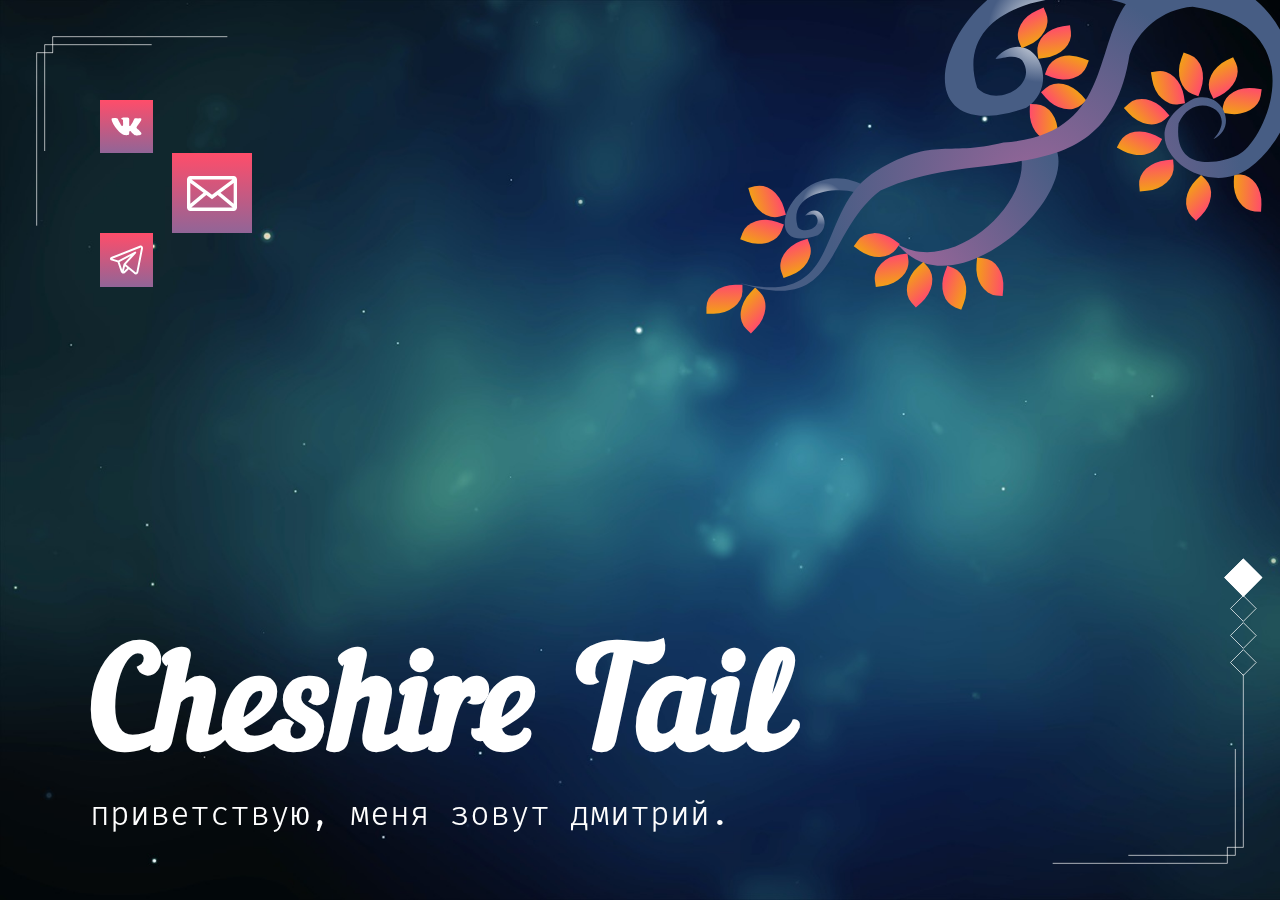
==== index.html @ 7741c2a4 "добавление двух проектов, правка ховера в навигации" ====
<!DOCTYPE html>
<html lang="ru">
	<head>
		<title>Портфолио верстальщика "Cheshire tail"</title>
		<meta name="description" content="Портфолио Cheshire Tail">
		<meta charset="utf-8">
		<meta property="og:title" content="Cheshire Tail"/>
		<meta property="og:description" content="Портфолио верстальщика Cheshire Tail. Буду рад сотрудничеству!"/>
		<meta property="og:image" content="http://cheshiretail.github.io/img/cheshiretail.github.io.png"/>
		<meta name="viewport" content="width=device-width, user-scalable=no, initial-scale=1.0, maximum-scale=1.0, minimum-scale=1.0">
		<link rel="stylesheet" href="css/style.css">
	</head>

	<body>

		<nav class="nav">
			<ul class="nav__list">
				<li class="nav__item active">
					<button class="nav__button active"><span class="nav__button-text"></span></button>
				</li>
				<li class="nav__item">
					<button class="nav__button"><span class="nav__button-text"></span></button>
				</li>
				<li class="nav__item">
					<button class="nav__button"><span class="nav__button-text"></span></button>
				</li>
				<li class="nav__item">
					<button class="nav__button"><span class="nav__button-text"></span></button>
				</li>
			</ul>
		</nav>
		<div class="corners"></div>

		<div class="sections__wrapper" id="js--sections__wrapper">
			
			<section class="intro active">
				<div class="intro__container container">
					<ul class="intro__list">
						<li class="intro__item">
							<a class="intro__link" href="https://vk.com/posad92" target="_blank">
								<div class="intro__icon-container intro__icon-container1">
									<img class="intro__icon" src="img/icon-vk.svg" alt="icon email" width="45">
								</div>
								<span class="intro__link-text intro__link-text1">vk.com/posad92</span>
							</a>
						</li>
						<li class="intro__item">
							<a class="intro__link" href="mailto:cheshiretail@mail.ru" target="_blank">
								<div class="intro__icon-container intro__icon-container2">
									<img class="intro__icon" src="img/icon-email.svg" alt="icon email" width="35">
								</div>
								<span class="intro__link-text intro__link-text2">cheshiretail@mail.ru</span>
							</a>
						</li>
						<li class="intro__item">
							<a class="intro__link" href="https://t.me/Cheshiretail" target="_blank">
								<div class="intro__icon-container intro__icon-container3">
									<img class="intro__icon" src="img/icon-telegram.svg" alt="icon telegram" width="35">
								</div>
								<span class="intro__link-text intro__link-text3">@Cheshiretail</span>
							</a>
						</li>
					</ul>
					<h1 class="intro__title">Cheshire Tail</h1>
					<p class="intro__descr">приветствую, <br class="intro__br">меня зовут дмитрий.</p>
				</div>

				<div class="tree">
					<ul class="tree__branch2">
						<li class="tree__leaf"></li>
						<li class="tree__leaf"></li>
						<li class="tree__leaf"></li>
						<li class="tree__leaf"></li>
						<li class="tree__leaf"></li>
					</ul>
					<ul class="tree__branch3">
						<li class="tree__leaf"></li>
						<li class="tree__leaf"></li>
						<li class="tree__leaf"></li>
						<li class="tree__leaf"></li>
						<li class="tree__leaf"></li>
					</ul>
					<ul class="tree__branch4">
						<li class="tree__leaf"></li>
						<li class="tree__leaf"></li>
						<li class="tree__leaf"></li>
					</ul>
					<ul class="tree__branch5">
						<li class="tree__leaf"></li>
						<li class="tree__leaf"></li>
						<li class="tree__leaf"></li>
						<li class="tree__leaf"></li>
						<li class="tree__leaf"></li>
						<li class="tree__leaf"></li>
						<li class="tree__leaf"></li>
						<li class="tree__leaf"></li>
						<li class="tree__leaf"></li>
						<li class="tree__leaf"></li>
						<li class="tree__leaf"></li>
					</ul>
					<ul class="tree__main"></ul>
				</div>	
			</section>

			<section class="about">
				<div class="container container--about">
					<h2 class="about__title section__title">Навыки</h2>
					<ul class="about__main-list">
						<li class="about__main-item about__main-item--html5">-Html5-</li>
						<li class="about__main-item about__main-item--css3">-Css3-</li>
						<li class="about__main-item about__main-item--js">-JScript-</li>
					</ul>
					<ul class="about__list">
						<li class="about__item icon-figma-ps">
							<h3 class="about__item-title">Figma & Photoshop</h3>
							<p class="about__item-descr">Вёрстка готовых макетов из популярных программ для дизайнеров и веб-разработчиков -  Figma и PS.</p>
						</li>
						<li class="about__item icon-adaptive">
							<h3 class="about__item-title ">Адаптивная вёрстка</h3>
							<p class="about__item-descr">Вёрстка, при которой готовый веб-сайт способен перестраиваться под размер и ориентацию любого девайса.</p>
						</li>
						<li class="about__item icon-retina">
							<h3 class="about__item-title">Резиновая вёрстка</h3>
							<p class="about__item-descr">Размеры компонентов веб-страниц тянутся под разрешение монитора пользователя.</p>
						</li>
						<li class="about__item icon-responsive">
							<h3 class="about__item-title">Отзывчивая вёрстка</h3>
							<p class="about__item-descr">Компоненты веб-страниц плавно адаптируются и подстраиваются под любые разрешения всех девайсов.</p>
						</li>
						<li class="about__item icon-cross">
							<h3 class="about__item-title">Кроссбраузерность</h3>
							<p class="about__item-descr">Работа и отображение веб-страницы максимально одинаково во всех популярных браузерах.</p>
						</li>
						<li class="about__item icon-pp">
							<h3 class="about__item-title">Pixel perfect</h3>
							<p class="about__item-descr">Вёрстка, максимально точно совпадающая с оригинальным Figma или PSD макетом пиксель в пиксель.</p>
						</li>
						<li class="about__item icon-mobile1st">
							<h3 class="about__item-title">Mobile first</h3>
							<p class="about__item-descr">Подход к вёрстке, когда она сначала делается для смартфона, а потом для всего остального.</p>
						</li>
						<li class="about__item icon-degragation">
							<h3 class="about__item-title">Graceful degradation</h3>
							<p class="about__item-descr">Принцип сохранения работоспособности веб-страницы при потере части функциональности.</p>
						</li>
					</ul>
					<button class="about__btnLeft button-left" id="about__btnLeft"></button>
					<button class="about__btnRight button-right" id="about__btnRight"></button>
				</div>
				<ul class="indicator" id="about__indicator"></ul>
			</section>

			<section class="portfolio">
				<div class="container container--portfolio">
					<h2 class="portfolio__title section__title section__title--port">Работы</h2>
					<ul class="portfolio__list">
						<li class="portfolio__item">
							<a href="http://timetotalk.ru" class="portfolio__link" target="_blank">
								<img src="img/pages/timetotalk.png" alt="hitechmark" class="portfolio__img">
								<p class="portfolio__descr">Time to talk</p>
							</a>
						</li>
						<li class="portfolio__item">
							<a href="http://geparlys.xusnut.ru" class="portfolio__link" target="_blank">
								<img src="img/pages/geparlys.png" alt="hitechmark" class="portfolio__img">
								<p class="portfolio__descr">Geparlys</p>
							</a>
							<a href="http://specialview.ru" class="portfolio__authorLink">разработано студией "SpecialView" </a>
						</li>
						<li class="portfolio__item">
							<a href="http://hitechmark.xusnut.ru" class="portfolio__link" target="_blank">
								<img src="img/pages/hitechmark.png" alt="hitechmark" class="portfolio__img">
								<p class="portfolio__descr">Hitechmark</p>
							</a>
							<a href="http://specialview.ru" class="portfolio__authorLink">разработано студией "SpecialView" </a>
						</li>
						<li class="portfolio__item">
							<a href="http://roliksystem.ru/" class="portfolio__link" target="_blank">
								<img src="img/pages/roliksystem.png" alt="Rolik" class="portfolio__img">
								<p class="portfolio__descr">Rolik</p>
							</a>
						</li>
						<li class="portfolio__item portfolio__item-dark">
							<a href="https://cascade.gg" class="portfolio__link" target="_blank">
								<img src="img/pages/cascade.png" alt="Cascade GG" class="portfolio__img">
								<p class="portfolio__descr">Cascade Esports</p>
							</a>
						</li>
						<li class="portfolio__item portfolio__item-dark">
							<a href="src/dragon/index.html" class="portfolio__link" target="_blank">
								<img src="img/pages/dragonMoney.png" alt="Dragon Money" class="portfolio__img">
								<p class="portfolio__descr">Dragon Money</p>
							</a>
						</li>
					</ul>
					<button class="portfolio__btnLeft button-left" id="portfolio__btnLeft"></button>
					<button class="portfolio__btnRight button-right" id="portfolio__btnRight"></button>
				</div>
				<ul class="indicator" id="portfolio__indicator"></ul>
			</section>

			<section class="footer">
					<ul class="footer__list">
						<li class="footer__item">
							<a href="https://vk.com/posad92" class="footer__link" target="_blank">vk.com/posad92</a>
						</li>
						<li class="footer__item">
							<a href="mailto:cheshiretail@mail.ru" class="footer__link" target="_blank">cheshiretail@mail.ru</a>
						</li>
						<li class="footer__item">
							<a href="https://t.me/Cheshiretail" class="footer__link" target="_blank">@Cheshiretail</a>
						</li>
					</ul>
					<a class="footer__frpk" href='https://ru.freepik.com/vectors/tree'>Tree вектор создан upklyak - ru.freepik.com</a>
			</section>

		</div>


		<div class="leaf-fall">
			<ul class="tree__leaf-fall">
				<li class="tree__leaf"></li>
				<li class="tree__leaf"></li>
				<li class="tree__leaf"></li>
				<li class="tree__leaf"></li>
				<li class="tree__leaf"></li>
				<li class="tree__leaf"></li>
				<li class="tree__leaf"></li>
				<li class="tree__leaf"></li>
				<li class="tree__leaf"></li>
			</ul>
		</div>

	<script src="js/siteSlider.js"></script>
	</body>
</html>
---- css/style.css ----
@font-face {
  font-family: "Nautilus";
  src: url("../fonts/Nautilus.woff2") format("woff2"), url("../fonts/Nautilus.woff") format("woff");
  font-weight: normal;
  font-style: normal;
}
@font-face {
  font-family: 'Fira Code';
  src: local('Fira Code Light'), local('Fira-Code-Light'),
      url('../fonts/FiraCode-Light.woff2') format('woff2'),
      url('../fonts/FiraCode-Light.woff') format('woff');
  font-weight: 300;
  font-style: normal;
}
@keyframes fade{
  0% {
    opacity: 0;
  }
  100% {
    opacity: 1;
  }
}
@keyframes fade-section {
  0% {
    opacity: 0;
    transform: translateY(50px);
  }
  100% {
    opacity: 1;
    transform: translateY(0);
  }
}
@keyframes fade-links {
  0% {
    opacity: 0;
    transform: scale(1) rotate(45deg);
  }
  70% {
    opacity: 0.7;
    transform: scale(1.2) rotate(45deg);
  }
  100% {
    opacity: 1;
    transform: scale(1) rotate(45deg);
  }
}
@-webkit-keyframes leaf-falling1 {
  0% {
    -webkit-transform: translate(0, 0) rotate(0deg);
            transform: translate(0, 0) rotate(0deg);
  }
  100% {
    -webkit-transform: translate(-155vw, 120vh) rotate(180deg);
            transform: translate(-155vw, 120vh) rotate(180deg);
  }
}
@keyframes leaf-falling1 {
  0% {
    -webkit-transform: translate(0, 0) rotate(0deg);
            transform: translate(0, 0) rotate(0deg);
  }
  100% {
    -webkit-transform: translate(-155vw, 120vh) rotate(180deg);
            transform: translate(-155vw, 120vh) rotate(180deg);
  }
}
@-webkit-keyframes leaf-falling2 {
  0% {
    -webkit-transform: translate(0, 0) rotate(0deg);
            transform: translate(0, 0) rotate(0deg);
  }
  100% {
    -webkit-transform: translate(-155vw, 120vh) rotate(-180deg);
            transform: translate(-155vw, 120vh) rotate(-180deg);
  }
}
@keyframes leaf-falling2 {
  0% {
    -webkit-transform: translate(0, 0) rotate(0deg);
            transform: translate(0, 0) rotate(0deg);
  }
  100% {
    -webkit-transform: translate(-155vw, 120vh) rotate(-180deg);
            transform: translate(-155vw, 120vh) rotate(-180deg);
  }
}
@media (min-width: 768px) {
  @-webkit-keyframes leaf-falling1 {
    0% {
      -webkit-transform: translate(0, 0) rotate(0deg) scale(1.5);
              transform: translate(0, 0) rotate(0deg) scale(1.5);
    }
    100% {
      -webkit-transform: translate(-155vw, 120vh) rotate(180deg) scale(1.5);
              transform: translate(-155vw, 120vh) rotate(180deg) scale(1.5);
    }
  }
  @keyframes leaf-falling1 {
    0% {
      -webkit-transform: translate(0, 0) rotate(0deg) scale(1.5);
              transform: translate(0, 0) rotate(0deg) scale(1.5);
    }
    100% {
      -webkit-transform: translate(-155vw, 120vh) rotate(180deg) scale(1.5);
              transform: translate(-155vw, 120vh) rotate(180deg) scale(1.5);
    }
  }
  @-webkit-keyframes leaf-falling2 {
    0% {
      -webkit-transform: translate(0, 0) rotate(0deg) scale(1.5);
              transform: translate(0, 0) rotate(0deg) scale(1.5);
    }
    100% {
      -webkit-transform: translate(-155vw, 120vh) rotate(-180deg) scale(1.5);
              transform: translate(-155vw, 120vh) rotate(-180deg) scale(1.5);
    }
  }
  @keyframes leaf-falling2 {
    0% {
      -webkit-transform: translate(0, 0) rotate(0deg) scale(1.5);
              transform: translate(0, 0) rotate(0deg) scale(1.5);
    }
    100% {
      -webkit-transform: translate(-155vw, 120vh) rotate(-180deg) scale(1.5);
              transform: translate(-155vw, 120vh) rotate(-180deg) scale(1.5);
    }
  }
}
@media (min-width: 1200px) {
  @-webkit-keyframes leaf-falling1 {
    0% {
      -webkit-transform: translate(0, 0) rotate(0deg) scale(2.25);
              transform: translate(0, 0) rotate(0deg) scale(2.25);
    }
    100% {
      -webkit-transform: translate(-75vw, 140vh) rotate(180deg) scale(2.25);
              transform: translate(-75vw, 140vh) rotate(180deg) scale(2.25);
    }
  }
  @keyframes leaf-falling1 {
    0% {
      -webkit-transform: translate(0, 0) rotate(0deg) scale(2.25);
              transform: translate(0, 0) rotate(0deg) scale(2.25);
    }
    100% {
      -webkit-transform: translate(-75vw, 140vh) rotate(180deg) scale(2.25);
              transform: translate(-75vw, 140vh) rotate(180deg) scale(2.25);
    }
  }
  @-webkit-keyframes leaf-falling2 {
    0% {
      -webkit-transform: translate(0, 0) rotate(0deg) scale(2.25);
              transform: translate(0, 0) rotate(0deg) scale(2.25);
    }
    100% {
      -webkit-transform: translate(-75vw, 140vh) rotate(-180deg) scale(2.25);
              transform: translate(-75vw, 140vh) rotate(-180deg) scale(2.25);
    }
  }
  @keyframes leaf-falling2 {
    0% {
      -webkit-transform: translate(0, 0) rotate(0deg) scale(2.25);
              transform: translate(0, 0) rotate(0deg) scale(2.25);
    }
    100% {
      -webkit-transform: translate(-75vw, 140vh) rotate(-180deg) scale(2.25);
              transform: translate(-75vw, 140vh) rotate(-180deg) scale(2.25);
    }
  }
}
@-webkit-keyframes grow {
  from {
    -webkit-transform: scale(0);
            transform: scale(0);
  }
  to {
    -webkit-transform: scale(1);
            transform: scale(1);
  }
}
@keyframes grow {
  from {
    -webkit-transform: scale(0);
            transform: scale(0);
  }
  to {
    -webkit-transform: scale(1);
            transform: scale(1);
  }
}
@-webkit-keyframes icon-rotate {
  40% {
    -webkit-transform: rotate(45deg);
            transform: rotate(45deg);
    background-image: -webkit-gradient(linear, left bottom, left top, from(#916597), to(#ff4d6a));
    background-image: linear-gradient(to top, #916597, #ff4d6a);
  }
  50% {
    -webkit-transform: rotate(225deg);
            transform: rotate(225deg);
    background-image: -webkit-gradient(linear, left bottom, left top, from(#f39f18), to(#ff4d6a));
    background-image: linear-gradient(to top, #f39f18, #ff4d6a);
  }
  100% {
    -webkit-transform: rotate(225deg);
            transform: rotate(225deg);
    background-image: -webkit-gradient(linear, left bottom, left top, from(#f39f18), to(#ff4d6a));
    background-image: linear-gradient(to top, #f39f18, #ff4d6a);
  }
}
@keyframes icon-rotate {
  40% {
    -webkit-transform: rotate(45deg);
            transform: rotate(45deg);
    background-image: -webkit-gradient(linear, left bottom, left top, from(#916597), to(#ff4d6a));
    background-image: -o-linear-gradient(bottom, #916597, #ff4d6a);
    background-image: linear-gradient(to top, #916597, #ff4d6a);
  }
  50% {
    -webkit-transform: rotate(225deg);
            transform: rotate(225deg);
    background-image: -webkit-gradient(linear, left bottom, left top, from(#f39f18), to(#ff4d6a));
    background-image: -o-linear-gradient(bottom, #f39f18, #ff4d6a);
    background-image: linear-gradient(to top, #f39f18, #ff4d6a);
  }
  100% {
    -webkit-transform: rotate(225deg);
            transform: rotate(225deg);
    background-image: -webkit-gradient(linear, left bottom, left top, from(#f39f18), to(#ff4d6a));
    background-image: -o-linear-gradient(bottom, #f39f18, #ff4d6a);
    background-image: linear-gradient(to top, #f39f18, #ff4d6a);
  }
}
/*! normalize.css v8.0.1 | MIT License | github.com/necolas/normalize.css */
html {
  line-height: 1.15;
  -webkit-text-size-adjust: 100%;
}
body {
  margin: 0;
}
main {
  display: block;
}
h1 {
  font-size: 2em;
  margin: 0.67em 0;
}
hr {
  -webkit-box-sizing: content-box;
  box-sizing: content-box;
  height: 0;
  overflow: visible;
}
pre {
  font-family: monospace, monospace;
  font-size: 1em;
}
a {
  background-color: transparent;
}
abbr[title] {
  border-bottom: none;
  text-decoration: underline;
  -webkit-text-decoration: underline dotted;
  text-decoration: underline dotted;
}
b,
strong {
  font-weight: bolder;
}
code,
kbd,
samp {
  font-family: monospace, monospace;
  font-size: 1em;
}
small {
  font-size: 80%;
}
sub,
sup {
  font-size: 75%;
  line-height: 0;
  position: relative;
  vertical-align: baseline;
}
sub {
  bottom: -0.25em;
}
sup {
  top: -0.5em;
}
img {
  border-style: none;
}
button,
input,
optgroup,
select,
textarea {
  font-family: inherit;
  font-size: 100%;
  line-height: 1.15;
  margin: 0;
}
button,
input {
  overflow: visible;
}
button,
select {
  text-transform: none;
}
button,
[type="button"],
[type="reset"],
[type="submit"] {
  -webkit-appearance: button;
}
button::-moz-focus-inner,
[type="button"]::-moz-focus-inner,
[type="reset"]::-moz-focus-inner,
[type="submit"]::-moz-focus-inner {
  border-style: none;
  padding: 0;
}
button:-moz-focusring,
[type="button"]:-moz-focusring,
[type="reset"]:-moz-focusring,
[type="submit"]:-moz-focusring {
  outline: 1px dotted ButtonText;
}
fieldset {
  padding: 0.35em 0.75em 0.625em;
}
legend {
  -webkit-box-sizing: border-box;
  box-sizing: border-box;
  color: inherit;
  display: table;
  max-width: 100%;
  padding: 0;
  white-space: normal;
}
progress {
  vertical-align: baseline;
}
textarea {
  overflow: auto;
}
[type="checkbox"],
[type="radio"] {
  -webkit-box-sizing: border-box;
  box-sizing: border-box;
  padding: 0;
}
[type="number"]::-webkit-inner-spin-button,
[type="number"]::-webkit-outer-spin-button {
  height: auto;
}
[type="search"] {
  -webkit-appearance: textfield;
  outline-offset: -2px;
}
[type="search"]::-webkit-search-decoration {
  -webkit-appearance: none;
}
::-webkit-file-upload-button {
  -webkit-appearance: button;
  font: inherit;
}
details {
  display: block;
}
summary {
  display: list-item;
}
template {
  display: none;
}
[hidden] {
  display: none;
}
/* ---end NORMALIZE.CSS--- */
html {
  font-size: -webkit-calc(100vw/400);
  font-size: calc(100vw/400);
  -webkit-box-sizing: border-box;
          box-sizing: border-box;
}
@media (min-width: 768px) {
  html {
    font-size: -webkit-calc(100vw/690);
    font-size: calc(100vw/690);
  }
}
@media (min-width: 1200px) {
  html {
    font-size: -webkit-calc(100vw/1920);
    font-size: calc(100vw/1920);
  }
}
body {
  font-family: 'Fira Code', sans-serif;
  font-size: 22rem;
  font-weight: 300;
  background-color: #182736;
  background-image: url(../img/bck.jpg);
  background-attachment: fixed;
  background-size: cover;
  width: 100%;
  max-width: 100%;
  overflow: hidden;
}
@media (min-width: 1200px) {
  body {
    overflow-x: hidden;
  }
}
a {
  text-decoration: none;
  color: white;
}
*,
*:before,
*:after {
  -webkit-box-sizing: inherit;
  box-sizing: inherit;
}
.container {
  margin: 0 auto;
  padding: 0 20rem;
  position: relative;
  width: 100%;
}

.container--about,
.container--portfolio {
  display: flex;
  flex-direction: column;
  justify-content: space-between;
}

.container--portfolio {
  justify-content: space-around;
}

@media (min-height: 750px) {
  .container--about {
    justify-content: space-around;
  }
}

.sections__wrapper {
  margin-top: 0;
  transition: margin-top 0.5s ease;
}

@media (min-width: 768px) {
  .container {
    padding: 0 40rem;
  }
}
@media (min-width: 1200px) {
  .container {
    padding: 0 125rem;
    display: flex;
    flex-direction: column;
    justify-content: space-evenly;
  }
}
  /* section {
    border: 1px dashed greenyellow;
  }
  section:nth-of-type(even) {
    border: 1px solid lightcoral;
  } */

  section {
    display: none;
  }
  section.active {
    display: flex;
    animation: fade-section 1s;
  }

  /*! -----NAV----- */
  .nav {
    display: none;
    z-index: 6;
    position: fixed;
    bottom: 150rem;
    right: 6rem;
    color: #FFFFFF;
  }

@media(min-width: 1200px) {
  .nav {
    display: block;
    z-index: 6;
    position: fixed;
    bottom: 315rem;
    right: 35rem;
    color: #FFFFFF;
  }
  .corners::before,
  .corners::after {
    z-index: 3;
    display: block;
    position: fixed;
    bottom: 50rem;
    right: 50rem;
    width: 300rem;
    height: 300rem;
    content: '';
    background-image: url('../img/corner.svg');
    background-size: cover;
    background-repeat: no-repeat;
  }
  .corners::before {
    bottom: initial;
    right: initial;
    top: 50rem;
    left: 50rem;
    transform: rotate(180deg);
  }
  .nav__list {
    padding: 0;
    display: grid;
    row-gap: 0;
  }
  .nav__item {
    position: relative;
    list-style-type: none;
    width: 40rem;
    height: 40rem;
    transform: rotate(45deg) scale(0.7);
    border: 1px solid #FFFFFF;
    font-weight: 300;
    transition: background-color 0.5s ease;
  }
  .nav__item.active {
    margin: 7.5rem 0;
    background-color: #FFFFFF;  
    color: #182736;
    transform: rotate(45deg) scale(1);
    font-weight: 700;
  }
  .nav__item.active::before,
  .nav__item.active::after {
    display: block;
    position: absolute;
    background-repeat: no-repeat;
    background-size: contain; 
    transform: translateY(-50%) rotate(-45deg); 
    animation: fade 1s ease both;
    content: '';
    opacity: 0; 
  } 
  /* .nav__item.active::before {
    top: 138%;
    right: 80%;
    width: 43rem;
    height: 30rem;
    background-image: url("data:image/svg+xml,%3Csvg version='1.1' id='Слой_1' xmlns='http://www.w3.org/2000/svg' xmlns:xlink='http://www.w3.org/1999/xlink' x='0px' y='0px' viewBox='0 0 43 28.7' style='enable-background:new 0 0 43 28.7;' xml:space='preserve'%3E%3Cstyle type='text/css'%3E .st0%7Bfill:none;stroke:%23FFFFFF;stroke-miterlimit:10;%7D .st1%7Bfill-rule:evenodd;clip-rule:evenodd;fill:%23FFFFFF;%7D .st2%7Bfill:%23FFFFFF;stroke:%23FFFFFF;stroke-miterlimit:10;%7D%0A%3C/style%3E%3Cg%3E%3Cline class='st0' x1='43' y1='14.4' x2='28' y2='14.4'/%3E%3Cline class='st1' x1='43' y1='14.4' x2='28' y2='14.4'/%3E%3C/g%3E%3Cline class='st2' x1='28' y1='14.4' x2='14' y2='28.4'/%3E%3Cline class='st2' x1='28' y1='14.4' x2='14' y2='0.4'/%3E%3Cline class='st2' x1='19' y1='14.4' x2='14' y2='19.4'/%3E%3Cline class='st2' x1='14' y1='19.4' x2='9' y2='14.4'/%3E%3Cline class='st2' x1='9' y1='14.4' x2='14' y2='9.4'/%3E%3Cline class='st2' x1='19' y1='14.4' x2='14' y2='9.4'/%3E%3Cline class='st2' x1='0' y1='14.4' x2='9' y2='14.4'/%3E%3C/svg%3E%0A");
  } */
  .nav__item.active::after {
    top: -45%;
    left: 73%;
    width: 32rem;
    height: 16rem;
    background-image: url("data:image/svg+xml,%3Csvg xmlns='http://www.w3.org/2000/svg' xmlns:xlink='http://www.w3.org/1999/xlink' x='0px' y='0px' viewBox='0 0 31.4 15.9' style='enable-background:new 0 0 31.4 15.9;' xml:space='preserve'%3E%3Cstyle type='text/css'%3E .st0%7Bfill:none;stroke:%23FFFFFF;stroke-miterlimit:10;%7D%0A%3C/style%3E%3Cg%3E%3Cline class='st0' x1='0' y1='15.4' x2='16' y2='15.4'/%3E%3C/g%3E%3Cline class='st0' x1='16' y1='15.4' x2='31' y2='0.4'/%3E%3C/svg%3E%0A");
  }
  .nav__button {
    position: absolute;
    left: 65%;
    top: 50%;
    transform: translate(-50%, -50%);
    padding: 0;
    border: none;
    background-color: transparent;
    writing-mode: tb-rl;
    transform: rotate(-45deg);
    font-size: 36rem;
    font-weight: inherit;
    color: inherit;
    cursor: pointer;
    margin-top: -22rem;
    margin-left: -29rem;
    width: 40rem;
    height: 40rem;
    transition: color 1s ease;  
  }
  .nav__item:hover {
    filter: drop-shadow(5rem 5rem 2rem mediumseagreen);
  }  
  .nav__item.active:hover {
    filter: none;
    cursor: default;
  }  
}
/*! -----INTRO----- */
.intro {
  z-index: 4;
  position: relative;
  padding: 50rem 0;
  height: 100vh;
  color: white;
}
.intro__container {
  display: -webkit-box;
  display: -webkit-flex;
  display: -ms-flexbox;
  display: flex;
  -webkit-box-orient: vertical;
  -webkit-box-direction: normal;
  -webkit-flex-direction: column;
      -ms-flex-direction: column;
          flex-direction: column;
  height: 100%;
}
.intro__list {
  z-index: 6;
  position: relative;
  -webkit-box-align: center;
  -webkit-align-items: center;
      -ms-flex-align: center;
          align-items: center;
  -webkit-box-pack: justify;
  -webkit-justify-content: space-between;
      -ms-flex-pack: justify;
          justify-content: space-between;
  min-height: 100rem;
  margin: 0;
  margin-bottom: auto;
  padding: 0;
  font-size: 20rem;
  list-style-type: none;
}
.intro__item {
  position: absolute;
  margin: 0;
  padding: 0;
}
.intro__item:first-of-type {
  top: 0;
  left: 25%;
  -webkit-transform: translateX(-50%);
      -ms-transform: translateX(-50%);
          transform: translateX(-50%);
}
.intro__item:nth-of-type(2) {
  top: 0;
  left: 50%;
  -webkit-transform: scale(1.5) translate(-33%, 30%);
      -ms-transform: scale(1.5) translate(-33%, 30%);
          transform: scale(1.5) translate(-33%, 30%);
}
.intro__item:last-of-type {
  top: 0;
  left: 75%;
  -webkit-transform: translateX(-50%);
      -ms-transform: translateX(-50%);
          transform: translateX(-50%);
}
.intro__link {
  display: -webkit-box;
  display: -webkit-flex;
  display: -ms-flexbox;
  display: flex;
  -webkit-box-align: center;
  -webkit-align-items: center;
      -ms-flex-align: center;
          align-items: center;
}
.intro__link-text {
  display: none;
}
.intro__icon-container {
  position: relative;
  display: -webkit-box;
  display: -webkit-flex;
  display: -ms-flexbox;
  display: flex;
  width: 50rem;
  height: 50rem;
}
.intro__icon-container::before {
  z-index: -1;
  content: "";
  display: block;
  position: absolute;
  left: 0;
  width: 100%;
  height: 100%;
  background-image: -webkit-gradient(linear, left bottom, left top, from(#916597), to(#ff4d6a));
  background-image: -o-linear-gradient(bottom, #916597, #ff4d6a);
  background-image: linear-gradient(to top, #916597, #ff4d6a);
          animation-name: fade-links, icon-rotate;
          animation-iteration-count: 1, infinite;
          animation-direction: normal, alternate;
          animation-delay: 0.5s, 5s;
          animation-fill-mode: both, both;
          animation-duration: 1s, 10s;
          animation-timing-function: ease, ease;
}
.intro__icon-container2::before {
          animation-delay: 1.25s, 5.1s;
}
.intro__icon-container3::before {
          animation-delay: 2s, 5.2s;
}
.intro__icon {
  display: block;
  width: 30rem;
  height: 30rem;
  margin: auto;
  -o-object-fit: contain;
     object-fit: contain;
  -o-object-position: 50% 50%;
     object-position: 50% 50%;
}
.intro__title {
  z-index: 2;
  position: relative;
  margin: 0;
  text-align: center;
  font-size: 90rem;
  font-family: "Nautilus", sans-serif;
}
.intro__descr {
  z-index: 2;
  position: relative;
  margin: 0;
  text-align: center;
  font-weight: 300;
}
@media (min-width: 768px) {
  .intro {
    padding-bottom: 80rem;
  }
  .intro__title {
    font-size: 110rem;
    margin-top: 300rem;
    text-align: left;
  }
  .intro__descr {
    text-align: left;
    font-size: 30rem;
  }
  .intro__br {
    display: none;
  }
  .intro__icon-container {
    width: 60rem;
    height: 60rem;
  }
  .intro__icon {
    width: 35rem;
    height: 35rem;
  }
}
@media (min-width: 1200px) {
  .intro {
    padding: 100rem 0;
    height: 100vh;
  }
  .intro__container {
    padding: 0 100rem;
  }
  .intro__list {
    display: -webkit-box;
    display: -webkit-flex;
    display: -ms-flexbox;
    display: flex;
    -webkit-box-orient: vertical;
    -webkit-box-direction: normal;
    -webkit-flex-direction: column;
        -ms-flex-direction: column;
            flex-direction: column;
    -webkit-box-pack: start;
    -webkit-justify-content: flex-start;
        -ms-flex-pack: start;
            justify-content: flex-start;
    -webkit-box-align: start;
    -webkit-align-items: flex-start;
        -ms-flex-align: start;
            align-items: flex-start;
    padding: 50rem 0 0 50rem;
  }
  .intro__item {
    position: static;
  }
  .intro__item:first-of-type {
    -webkit-transform: translateX(0);
        -ms-transform: translateX(0);
            transform: translateX(0);
  }
  .intro__item:nth-of-type(2) {
    -webkit-transform: scale(1) translate(0, 0);
        -ms-transform: scale(1) translate(0, 0);
            transform: scale(1) translate(0, 0);
    margin-left: 108rem;
  }
  .intro__item:last-of-type {
    -webkit-transform: translateX(0);
        -ms-transform: translateX(0);
            transform: translateX(0);
  }
  .intro__icon-container {
    z-index: 2;
    width: 80rem;
    height: 80rem;
  }
  .intro__icon {
    width: 50rem;
    height: 50rem;
  }
  .intro__item:nth-of-type(even) .intro__icon-container {
    width: 120rem;
    height: 120rem;
  }
  .intro__item:nth-of-type(even) .intro__icon {
    width: 75rem;
    height: 75rem;
  }
  .intro__title {
    font-size: 210rem;
    padding-left: 35rem;
  }
  .intro__descr {
    font-size: 50rem;
    padding-left: 35rem;
  }
  .intro__link {
    position: relative;
  }
  .intro__link-text {
    display: inline-block;
    width: auto;
    position: absolute;
    top: 50%;
    left: 300rem;
    font-size: 30rem;
    font-variant: small-caps;
    opacity: 0;
  }
  .intro__link-text1 {
    top: 0;
    -webkit-transform: translateY(0);
        -ms-transform: translateY(0);
            transform: translateY(0);
  }
  .intro__link-text2 {
    -webkit-transform: translateY(-50%);
        -ms-transform: translateY(-50%);
            transform: translateY(-50%);
  }
  .intro__link-text3 {
    bottom: 0;
    -webkit-transform: translateY(0);
        -ms-transform: translateY(0);
            transform: translateY(0);
  }
  .intro__link:hover .intro__link-text {
    opacity: 1;
    -webkit-transition: opacity 0.75s ease;
    -o-transition: opacity 0.75s ease;
    transition: opacity 0.75s ease;
}
  .intro__link-text::before {
    z-index: -1;
    position: absolute;
    display: block;
    content: "";
    width: -webkit-calc(100% + 280rem);
    width: calc(100% + 280rem);
    height: 15rem;
    right: -25rem;
    border-right: 15rem solid white;
  }
  .intro__link-text1::before {
    top: 0;
    border-top: 1px solid #ffffff;
  }
  .intro__link-text2::before {
    top: 50%;
    right: -webkit-calc(100% + 11rem);
    right: calc(100% + 11rem);
    height: 1px;
    width: 170rem;
    border-right: none;
    background-color: #ffffff;
  }
  .intro__link-text3::before {
    bottom: 0;
    border-bottom: 1px solid #ffffff;
  }
}
/*! -----TREE----- */
.tree {
  position: absolute;
  display: block;
  width: 400rem;
  height: 225rem;
  top: 30vh;
  right: -62rem;
  transform: rotate(-25deg);
}
.leaf-fall {
  z-index: 3;
  position: fixed;
  top: -10vh;
  width: 100%;
  height: 100%;
  left: 50vw;
  pointer-events: none;
}
.tree__leaf-fall {
  position: absolute;
  top: 0;
  left: 0;
  width: 100%;
}
.tree__main {
  position: absolute;
  display: block;
  width: 425rem;
  height: 135rem;
  top: 0;
  left: -25rem;
  background-image: url("../img/tree.svg");
  background-size: 375rem auto;
  background-repeat: no-repeat;
  background-position: top right;
  clip: rect(left 400rem);
}
.tree__branch2,
.tree__branch3,
.tree__branch4 {
  position: absolute;
  display: block;
  margin: 0;
  padding: 0;
  background-size: contain;
  background-repeat: no-repeat;
  -webkit-transform-origin: 50% 100%;
      -ms-transform-origin: 50% 100%;
          transform-origin: 50% 100%;
  -webkit-animation-name: grow;
          animation-name: grow;
  -webkit-animation-duration: 2s;
          animation-duration: 2s;
  -webkit-animation-fill-mode: both;
          animation-fill-mode: both;
  -webkit-animation-delay: 1s;
          animation-delay: 1s;
}
.tree__branch2 {
  background-image: url("../img/branch2.svg");
  width: 149rem;
  height: 74rem;
  top: -26rem;
  right: 53rem;
  -webkit-transform-origin: 100% 100%;
      -ms-transform-origin: 100% 100%;
          transform-origin: 100% 100%;
}
.tree__branch3 {
  z-index: -2;
  background-image: url("../img/branch3.svg");
  width: 122rem;
  height: 49rem;
  top: 61rem;
  right: 158rem;
  -webkit-transform-origin: 100% 0;
      -ms-transform-origin: 100% 0;
          transform-origin: 100% 0;
}
.tree__branch4 {
  z-index: -2;
  background-image: url("../img/branch2.svg");
  width: 81rem;
  height: 30.5rem;
  top: 7rem;
  right: 250rem;
  -webkit-transform-origin: 100% 100%;
      -ms-transform-origin: 100% 100%;
          transform-origin: 100% 100%;
}
.tree__branch5 {
  position: absolute;
  right: 0;
}
.tree__leaf {
  position: absolute;
  width: 22.5rem;
  height: 17.5rem;
  list-style-type: none;
  border-radius: 80% 0 80% 0;
  background-image: -webkit-gradient(linear, left bottom, left top, from(#f39f18), to(#ff4d6a));
  background-image: -o-linear-gradient(bottom, #f39f18, #ff4d6a);
  background-image: linear-gradient(to top, #f39f18, #ff4d6a);
}
.tree__branch2 .tree__leaf:nth-of-type(1) {
  top: 24rem;
  right: 66.5rem;
  -webkit-transform: rotate(12deg);
      -ms-transform: rotate(12deg);
          transform: rotate(12deg);
}
.tree__branch2 .tree__leaf:nth-of-type(2) {
  top: 40rem;
  right: 61rem;
  -webkit-transform: rotate(27deg);
      -ms-transform: rotate(27deg);
          transform: rotate(27deg);
}
.tree__branch2 .tree__leaf:nth-of-type(3) {
  top: 57rem;
  right: 64rem;
  -webkit-transform: rotate(236deg);
      -ms-transform: rotate(236deg);
          transform: rotate(236deg);
}
.tree__branch2 .tree__leaf:nth-of-type(4) {
  top: 70.5rem;
  right: 76rem;
  -webkit-transform: rotate(264deg);
      -ms-transform: rotate(264deg);
          transform: rotate(264deg);
}
.tree__branch2 .tree__leaf:nth-of-type(5) {
  top: 77rem;
  right: 95rem;
  -webkit-transform: rotate(-53deg);
      -ms-transform: rotate(-53deg);
          transform: rotate(-53deg);
}
.tree__branch3 .tree__leaf:nth-of-type(1) {
  top: -7rem;
  right: 119rem;
  -webkit-transform: rotate(71deg);
      -ms-transform: rotate(71deg);
          transform: rotate(71deg);
}
.tree__branch3 .tree__leaf:nth-of-type(2) {
  top: 11.5rem;
  right: 120rem;
  -webkit-transform: rotate(27deg);
      -ms-transform: rotate(27deg);
          transform: rotate(27deg);
}
.tree__branch3 .tree__leaf:nth-of-type(3) {
  top: 29.5rem;
  right: 111rem;
  -webkit-transform: rotate(173deg);
      -ms-transform: rotate(173deg);
          transform: rotate(173deg);
}
.tree__branch3 .tree__leaf:nth-of-type(4) {
  top: 42rem;
  right: 94.5rem;
  -webkit-transform: rotate(326deg);
      -ms-transform: rotate(326deg);
          transform: rotate(326deg);
}
.tree__branch3 .tree__leaf:nth-of-type(5) {
  top: 49.5rem;
  right: 72.5rem;
  -webkit-transform: rotate(130deg);
      -ms-transform: rotate(130deg);
          transform: rotate(130deg);
}
.tree__branch4 .tree__leaf:nth-of-type(1) {
  top: 24rem;
  right: 73.5rem;
  -webkit-transform: rotate(15deg);
      -ms-transform: rotate(15deg);
          transform: rotate(15deg);
}
.tree__branch4 .tree__leaf:nth-of-type(2) {
  top: -0.5rem;
  right: 81rem;
  -webkit-transform: rotate(55deg);
      -ms-transform: rotate(55deg);
          transform: rotate(55deg);
}
.tree__branch4 .tree__leaf:nth-of-type(3) {
  top: -14rem;
  right: 67rem;
  -webkit-transform: rotate(109deg);
      -ms-transform: rotate(109deg);
          transform: rotate(109deg);
}
.tree__branch5 .tree__leaf:nth-of-type(1) {
  top: 89rem;
  right: 38rem;
  -webkit-transform: rotate(43deg);
      -ms-transform: rotate(43deg);
          transform: rotate(43deg);
}
.tree__branch5 .tree__leaf:nth-of-type(2) {
  top: 71rem;
  right: 40.5rem;
  -webkit-transform: rotate(189deg);
      -ms-transform: rotate(189deg);
          transform: rotate(189deg);
}
.tree__branch5 .tree__leaf:nth-of-type(3) {
  top: 58rem;
  right: 54.5rem;
  -webkit-transform: rotate(145deg);
      -ms-transform: rotate(145deg);
          transform: rotate(145deg);
}
.tree__branch5 .tree__leaf:nth-of-type(4) {
  top: 56rem;
  right: 72rem;
  -webkit-transform: rotate(116deg);
      -ms-transform: rotate(116deg);
          transform: rotate(116deg);
}
.tree__branch5 .tree__leaf:nth-of-type(5) {
  top: 61rem;
  right: 91.5rem;
  -webkit-transform: rotate(83deg);
      -ms-transform: rotate(83deg);
          transform: rotate(83deg);
}
.tree__branch5 .tree__leaf:nth-of-type(6) {
  top: 123.5rem;
  right: 96rem;
  -webkit-transform: rotate(170deg);
      -ms-transform: rotate(170deg);
          transform: rotate(170deg);
}
.tree__branch5 .tree__leaf:nth-of-type(7) {
  top: 74.5rem;
  right: 105.5rem;
  -webkit-transform: rotate(63deg);
      -ms-transform: rotate(63deg);
          transform: rotate(63deg);
}
.tree__branch5 .tree__leaf:nth-of-type(8) {
  top: 96.5rem;
  right: 108.5rem;
  -webkit-transform: rotate(30deg);
      -ms-transform: rotate(30deg);
          transform: rotate(30deg);
}
.tree__branch5 .tree__leaf:nth-of-type(9) {
  top: 138rem;
  right: 68rem;
  -webkit-transform: rotate(128deg);
      -ms-transform: rotate(128deg);
          transform: rotate(128deg);
}
.tree__branch5 .tree__leaf:nth-of-type(10) {
  top: 4.5rem;
  right: 374rem;
  -webkit-transform: rotate(35deg);
      -ms-transform: rotate(35deg);
          transform: rotate(35deg);
}
.tree__branch5 .tree__leaf:nth-of-type(11) {
  top: 21rem;
  right: 364rem;
  -webkit-transform: rotate(169deg);
      -ms-transform: rotate(169deg);
          transform: rotate(169deg);
}
.tree__leaf-fall .tree__leaf {
  top: 0;
}
.tree__leaf-fall .tree__leaf:nth-of-type(1) {
  left: 10vw;
  -webkit-animation-delay: 6s;
          animation-delay: 6s;
}
.tree__leaf-fall .tree__leaf:nth-of-type(2) {
  left: 20vw;
  -webkit-animation-delay: 4s;
          animation-delay: 4s;
}
.tree__leaf-fall .tree__leaf:nth-of-type(3) {
  left: 30vw;
  -webkit-animation-delay: 13.5s;
          animation-delay: 13.5s;
}
.tree__leaf-fall .tree__leaf:nth-of-type(4) {
  left: 40vw;
  -webkit-animation-delay: 9.8s;
          animation-delay: 9.8s;
}
.tree__leaf-fall .tree__leaf:nth-of-type(5) {
  left: 50vw;
  -webkit-animation-delay: 8s;
          animation-delay: 8s;
}
.tree__leaf-fall .tree__leaf:nth-of-type(6) {
  left: 60vw;
  -webkit-animation-delay: 13.1s;
          animation-delay: 13.1s;
}
.tree__leaf-fall .tree__leaf:nth-of-type(7) {
  left: 70vw;
  -webkit-animation-delay: 3.9s;
          animation-delay: 3.9s;
}
.tree__leaf-fall .tree__leaf:nth-of-type(8) {
  left: 80vw;
  -webkit-animation-delay: 6.6s;
          animation-delay: 6.6s;
}
.tree__leaf-fall .tree__leaf:nth-of-type(9) {
  left: 90vw;
  -webkit-animation-delay: 8.9s;
          animation-delay: 8.9s;
}
.tree__leaf-fall .tree__leaf:nth-of-type(even) {
  -webkit-animation-name: leaf-falling1;
          animation-name: leaf-falling1;
  -webkit-animation-iteration-count: infinite;
          animation-iteration-count: infinite;
  -webkit-animation-duration: 13s;
          animation-duration: 13s;
}
.tree__leaf-fall .tree__leaf:nth-of-type(odd) {
  -webkit-animation-name: leaf-falling2;
          animation-name: leaf-falling2;
  -webkit-animation-iteration-count: infinite;
          animation-iteration-count: infinite;
  -webkit-animation-duration: 15s;
          animation-duration: 15s;
}
@media (min-width: 768px) {
  .tree {
    top: 33vh;
    right: 50rem;
    -webkit-transform: scale(1.5);
        -ms-transform: scale(1.5);
            transform: scale(1.5);
  }
}
@media (min-width: 1200px) {
  .tree {
    top: 231rem;
    right: 163rem;
    transform: scale(2.4) rotate(-35deg);
    animation: fade 3s ease both;
  }
  .tree__leaf-fall .tree__leaf {
    -webkit-transform: scale(2.4);
        -ms-transform: scale(2.4);
            transform: scale(2.4);
  }
  .tree__branch2,
  .tree__branch3,
  .tree__branch4 {
    -webkit-animation-name: none;
            animation-name: none;
  }
}
/*! -----ABOUT----- */
.about {
  z-index: 4;
  position: relative;
  padding: 15rem 0 25rem;
  color: #ffffff;
  height: 100vh;
}
.section__title {
  position: relative;
  margin: 0;
  color: #f5b14c;
  text-align: center;
  font-family: 'Nautilus', sans-serif;
  font-weight: 300;
  font-size: 40rem;
}
.section__title::before {
  display: block;
  position: absolute;
  top: 80%;
  left: 0;
  content: "";
  width: 100%;
  height: 57%;
  background-image: url("data:image/svg+xml,%3Csvg xmlns='http://www.w3.org/2000/svg' xmlns:xlink='http://www.w3.org/1999/xlink' x='0px' y='0px' viewBox='0 0 283 25.3' enable-background='new 0 0 283 25.3' xml:space='preserve'%3E%3Cg%3E%3Cpath fill='%23F5B14C' d='M142.5,7.6l4.2,4.2l-4.2,4.2l-4.2-4.2L142.5,7.6 M142.5,6.2l-5.7,5.7l5.7,5.7l5.7-5.7L142.5,6.2L142.5,6.2z '/%3E%3C/g%3E%3Cline stroke='%23F5B14C' stroke-miterlimit='10' x1='147' y1='12.4' x2='152' y2='7.4'/%3E%3Cline stroke='%23F5B14C' stroke-miterlimit='10' x1='138' y1='12.4' x2='132.5' y2='6.9'/%3E%3Cline stroke='%23F5B14C' stroke-miterlimit='10' x1='152' y1='7.4' x2='239' y2='7.4'/%3E%3Cline stroke='%23F5B14C' stroke-miterlimit='10' x1='46.5' y1='7.4' x2='133.5' y2='7.4'/%3E%3Cg%3E%3Cpath fill='%23F5B14C' d='M245,1.7l5.7,5.7L245,13l-5.7-5.7L245,1.7 M245,0.3l-7.1,7.1l7.1,7.1l7.1-7.1L245,0.3L245,0.3z'/%3E%3C/g%3E%3Cg%3E%3Cpath fill='%23F5B14C' d='M39.9,1.4l5.8,5.8L39.9,13l-5.8-5.8L39.9,1.4 M39.9,0l-7.2,7.2l7.2,7.2l7.2-7.2L39.9,0L39.9,0z'/%3E%3C/g%3E%3Cg%3E%3Cpath fill='%23F5B14C' d='M255.6,4.2l3.1,3.1l-3.1,3.1l-3.1-3.1L255.6,4.2 M255.6,2.8l-4.5,4.5l4.5,4.5l4.5-4.5L255.6,2.8L255.6,2.8z '/%3E%3C/g%3E%3Cg%3E%3Cpath fill='%23F5B14C' d='M28,3.7l3.7,3.7L28,11l-3.7-3.7L28,3.7 M28,2.3l-5.1,5.1l5.1,5.1l5-5.2L28,2.3L28,2.3z'/%3E%3C/g%3E%3Cline stroke='%23F5B14C' stroke-miterlimit='10' x1='24' y1='7.4' x2='0' y2='7.4'/%3E%3Cline stroke='%23F5B14C' stroke-miterlimit='10' x1='283' y1='7.4' x2='259' y2='7.4'/%3E%3Cline stroke='%23F5B14C' stroke-miterlimit='10' x1='87.5' y1='12.4' x2='130.4' y2='12.4'/%3E%3Cline stroke='%23F5B14C' stroke-miterlimit='10' x1='130' y1='12.4' x2='142.5' y2='24.9'/%3E%3Cline stroke='%23F5B14C' stroke-miterlimit='10' x1='142.1' y1='24.9' x2='154.7' y2='12.3'/%3E%3Cline stroke='%23F5B14C' stroke-miterlimit='10' x1='154.5' y1='12.4' x2='197.5' y2='12.4'/%3E%3C/svg%3E%0A");
  background-size: contain;
  background-repeat: no-repeat;
  background-position: center center;
}
.about__title {
  margin-bottom: 25rem;
}
.section__title--port {
  color: #ff6680;
}
.section__title--port::before {
  background-image: url("data:image/svg+xml,%3Csvg xmlns='http://www.w3.org/2000/svg' xmlns:xlink='http://www.w3.org/1999/xlink' x='0px' y='0px' viewBox='0 0 283 25.3' enable-background='new 0 0 283 25.3' xml:space='preserve'%3E%3Cg%3E%3Cpath fill='%23FF6680' d='M142.5,7.6l4.2,4.2l-4.2,4.2l-4.2-4.2L142.5,7.6 M142.5,6.2l-5.7,5.7l5.7,5.7l5.7-5.7L142.5,6.2L142.5,6.2z '/%3E%3C/g%3E%3Cline stroke='%23FF6680' stroke-miterlimit='10' x1='147' y1='12.4' x2='152' y2='7.4'/%3E%3Cline stroke='%23FF6680' stroke-miterlimit='10' x1='138' y1='12.4' x2='132.5' y2='6.9'/%3E%3Cline stroke='%23FF6680' stroke-miterlimit='10' x1='152' y1='7.4' x2='239' y2='7.4'/%3E%3Cline stroke='%23FF6680' stroke-miterlimit='10' x1='46.5' y1='7.4' x2='133.5' y2='7.4'/%3E%3Cg%3E%3Cpath fill='%23FF6680' d='M245,1.7l5.7,5.7L245,13l-5.7-5.7L245,1.7 M245,0.3l-7.1,7.1l7.1,7.1l7.1-7.1L245,0.3L245,0.3z'/%3E%3C/g%3E%3Cg%3E%3Cpath fill='%23FF6680' d='M39.9,1.4l5.8,5.8L39.9,13l-5.8-5.8L39.9,1.4 M39.9,0l-7.2,7.2l7.2,7.2l7.2-7.2L39.9,0L39.9,0z'/%3E%3C/g%3E%3Cg%3E%3Cpath fill='%23FF6680' d='M255.6,4.2l3.1,3.1l-3.1,3.1l-3.1-3.1L255.6,4.2 M255.6,2.8l-4.5,4.5l4.5,4.5l4.5-4.5L255.6,2.8L255.6,2.8z '/%3E%3C/g%3E%3Cg%3E%3Cpath fill='%23FF6680' d='M28,3.7l3.7,3.7L28,11l-3.7-3.7L28,3.7 M28,2.3l-5.1,5.1l5.1,5.1l5-5.2L28,2.3L28,2.3z'/%3E%3C/g%3E%3Cline stroke='%23FF6680' stroke-miterlimit='10' x1='24' y1='7.4' x2='0' y2='7.4'/%3E%3Cline stroke='%23FF6680' stroke-miterlimit='10' x1='283' y1='7.4' x2='259' y2='7.4'/%3E%3Cline stroke='%23FF6680' stroke-miterlimit='10' x1='87.5' y1='12.4' x2='130.4' y2='12.4'/%3E%3Cline stroke='%23FF6680' stroke-miterlimit='10' x1='130' y1='12.4' x2='142.5' y2='24.9'/%3E%3Cline stroke='%23FF6680' stroke-miterlimit='10' x1='142.1' y1='24.9' x2='154.7' y2='12.3'/%3E%3Cline stroke='%23FF6680' stroke-miterlimit='10' x1='154.5' y1='12.4' x2='197.5' y2='12.4'/%3E%3C/svg%3E%0A");
}
.about__main-list {
  display: grid;
  grid-template-columns: 27% 1fr 27%;
  grid-template-rows: 150rem;
  min-height: 100rem;
  padding: 0;
  margin: 0;
  font-family: 'Nautilus', sans-serif;
  font-weight: 300;
  font-size: 25rem;
}
.about__main-item {
  display: flex;
  flex-direction: column;
  list-style-type: none;
  text-align: center;
}
.about__main-item--html5 {
  color: #FF9933;
}
.about__main-item--css3 {
  color: #3399CC;
}
.about__main-item--js {
  color: #FFCC33;
}
.about__main-item::after {
  display: block;
  width: 100%;
  height: 85%;
  margin-top: 0;
  content: "";
  background-size: contain;
  background-position: center top;
  background-repeat: no-repeat;
}
.about__main-item--html5::after {
  background-image: url("data:image/svg+xml,%3Csvg version='1.1' id='Layer_1' xmlns='http://www.w3.org/2000/svg' x='0' y='0' viewBox='0 0 512 512' xml:space='preserve'%3E%3Cstyle%3E.st1%7Bfill:%23d88030%7D%3C/style%3E%3Cg id='XMLID_3000_'%3E%3Cpath id='XMLID_3010_' d='M150.4 0c7.1 53.6-36.9 97.6-90.5 90.5v165.9l98 14.7 98-14.7L271 128.2 256 0H150.4z' fill='%23f93'/%3E%3Cpath id='XMLID_3009_' class='st1' d='M452.1 90.5c-53.6 7.1-97.6-36.9-90.5-90.5H256v256.4l98 14.7 98-14.7c.1-4.7.1-161.2.1-165.9z'/%3E%3Cpath id='XMLID_3008_' class='st1' d='M59.9 256.4c-7.4 156.8 107 170 196 255.6L271 384.2l-15-127.8H59.9z'/%3E%3Cpath id='XMLID_3006_' d='M340.7 448.4c69.9-26.4 120.7-127.5 111.4-191.9H256V512c24.6-25.9 52.5-48.7 84.7-63.6z' fill='%23c60'/%3E%3Cpath d='M356.8 303.5c0 47.5-22.8 86.2-68.4 116.2 56.8-69.3 58.6-127.9-14.3-173.4-15.9-11.2-54.1-26-114.9-44.3 4.1-21 8.8-37.8 13.9-50.5 6-20 31.6-32.1-3.2-36.7V110c7.6-2.2 176.4 5.2 176.3-5.1-2 7.6-10.3 40.1-26 53.4-1-10.6-5.8-19.2-14.4-25.7-31.7-23.1-76.9-4.5-82.1 33.7 30.3 8.5 79.2 42.5 98.4 61.8 26.3 27.2 24.9 32.8 34.7 75.4z' fill='%23fff'/%3E%3C/g%3E%3C/svg%3E");
}
.about__main-item--css3::after {
  background-image: url("data:image/svg+xml,%3Csvg version='1.1' id='Layer_1' xmlns='http://www.w3.org/2000/svg' x='0' y='0' viewBox='0 0 512 512' xml:space='preserve'%3E%3Cstyle%3E.st1%7Bfill:%2336f%7D%3C/style%3E%3Cg id='XMLID_3000_'%3E%3Cpath id='XMLID_3010_' d='M150.4 0c7.1 53.6-36.9 97.6-90.5 90.5v165.9l98 14.7 98-14.7L271 128.2 256 0H150.4z' fill='%2339c'/%3E%3Cpath id='XMLID_3009_' class='st1' d='M452.1 90.5c-53.6 7.1-97.6-36.9-90.5-90.5H256v256.4l98 14.7 98-14.7c.1-4.7.1-161.2.1-165.9z'/%3E%3Cpath id='XMLID_3008_' class='st1' d='M59.9 256.4C55 418.3 165.4 423.7 255.9 512L271 384.2l-15-127.8H59.9z'/%3E%3Cpath id='XMLID_3006_' d='M340.7 448.4c69.9-26.4 120.7-127.5 111.4-191.9H256V512c24.6-25.9 52.5-48.7 84.7-63.6z' fill='%2306c'/%3E%3Cpath d='M353.5 289.2c-1.4 99.9-95.7 87.7-193.6 102.7l9.6-10.7c18.6-2.1 88-15.2 104.6-20.2 100.8-41.4 27.6-131.8-48.2-154.6 23-20.5 53.3-35.8 70.7-58.2-19.6-36.2-92.8-40.7-99.3 7.8h-2.2c-14-23.1-21.8-41-23.6-53.7l12.9 5.2c24.3-.3 141.1-4.3 166-2.6-17.9 8.7-21.1 36.7-14.4 53.4-3.1-1.6-52.1 24.2-51.9 28.4 49.6 26 54.9 46.8 69.4 102.5z' fill='%23fff'/%3E%3C/g%3E%3C/svg%3E");
}
.about__main-item--js::after {
  background-image: url("data:image/svg+xml,%3Csvg version='1.1' id='Layer_1' xmlns='http://www.w3.org/2000/svg' x='0' y='0' viewBox='0 0 512 512' xml:space='preserve'%3E%3Cstyle%3E.st1%7Bfill:%23ecbd2c%7D.st3%7Bfill:%23fff%7D%3C/style%3E%3Cg id='XMLID_3000_'%3E%3Cpath id='XMLID_3010_' d='M150.4 0c7.1 53.6-36.9 97.6-90.5 90.5v165.9l98 14.7 98-14.7L271 128.2 256 0H150.4z' fill='%23fc3'/%3E%3Cpath id='XMLID_3009_' class='st1' d='M452.1 90.5c-53.6 7.1-97.6-36.9-90.5-90.5H256v256.4l98 14.7 98-14.7c.1-4.7.1-161.2.1-165.9z'/%3E%3Cpath id='XMLID_3008_' class='st1' d='M59.9 256.4C53.2 414.7 166.6 425.6 256 512l15.1-127.8L256 256.4H59.9z'/%3E%3Cpath id='XMLID_3006_' d='M340.7 448.4c70-26.4 120.6-127.5 111.4-191.9H256V512c24.6-25.9 52.6-48.6 84.7-63.6z' fill='%23c93'/%3E%3Cpath class='st3' d='M260.6 100.9c-14.9 7.8-14.1 13.7-15.4 30.1 2.9 16.4-9.2 206.8 4.7 215.2-23.3 1.1-63.1 27.4-88.6 22.1-16.7 1.6-62.7-24.4-60.5-43.8 14-12.6 29.5-21.9 40.4-29.7-15.5 22 .1 61.8 29.7 60.8 59.7 9.6 26.3-159.8 34.4-190.5.2-7-2.5-28.7-2.3-35.8.8-17.2-6.5-19.7-16.7-28.4h74.3zM411 163.1c-5.1 7.8-12.9 19.3-23.4 34.4-6.6-35.7-72.2-33-91.2-12.7 23.3 15.5 71.2 34.5 87.6 54.1 42.7 40 29.4 109.9-24.1 141 78.8-94.2-9.3-136-94.6-159.1 21.7-55.5 89.8-86.5 145.7-57.7z'/%3E%3C/g%3E%3C/svg%3E");
}
.about__list {
  min-height: 407rem;
  padding: 0 10rem;
  margin: 0;
  grid-auto-flow: row;
  display: grid;
  grid-template-rows: 116rem 116rem 116rem;
  row-gap: 30rem;
}
@keyframes fadeDrag {
  0% {opacity: 0; transform: translateX(10rem) perspective(1000px);}
  75% {transform: translateX(0) perspective(1000px);}
  100% {opacity: 1;}
}
.about__item {
  display: none;
  height: 116rem;
  grid-template-columns: 90rem 1fr;
  grid-template-rows: 38rem auto auto;
  gap: 5rem;
  animation: fadeDrag 1.5s ease both;
}
.about__item.active {
  display: grid;
}
.about__item::before {
  display: block;
  width: 60rem;
  height: 60rem;
  margin-left: 15rem;
  margin-top: 10rem;
  content: "";
  -webkit-transform: rotate(45deg);
      -ms-transform: rotate(45deg);
          transform: rotate(45deg);
  background-image: -webkit-gradient(linear, left bottom, right top, from(#f39f18), to(#ff4d6a));
  background-image: -o-linear-gradient(bottom left, #f39f18, #ff4d6a);
  background-image: linear-gradient(to top right, #f39f18, #ff4d6a);
  grid-column-start: 1;
  grid-column-end: 2;
  grid-row-start: 1;
  grid-row-end: 3;
}
.about__item::after {
  z-index: 2;
  display: block;
  width: 42.5rem;
  height: 42.5rem;
  margin-left: 23rem;
  margin-top: 18rem;
  content: "";
  grid-column-start: 1;
  grid-column-end: 2;
  grid-row-start: 1;
  grid-row-end: 3;
  background-size: contain;
  background-repeat: no-repeat;
  background-position: center center;
}
.about__item-title {
  position: relative;
  margin: 0;
  grid-column-start: 2;
  grid-column-end: -1;
  grid-row-start: 1;
  grid-row-end: 2;
  align-self: center;
  font-size: 20rem;
  font-weight: 300;
  text-transform: lowercase;
  line-height: 1;
}
.about__item-title::after {
  display: block;
  position: absolute;
  top: 135%;
  right: 0;
  width: 110%;
  height: 3rem;
  content: "";
  background-image: -webkit-gradient(linear, left top, right top, from(#ff4d6a), to(transparent));
  background-image: -o-linear-gradient(left, #ff4d6a, transparent);
  background-image: linear-gradient(to right, #ff4d6a, transparent);
}
.about__item-descr {
  margin: 0;
  grid-column-start: 2;
  grid-column-end: -1;
  grid-row-start: 2;
  grid-row-end: -1;
  font-size: 14rem;
  line-height: 1.3;
}
.about__btnRight,
.about__btnLeft {
  top: 60%;
  left: 0;
}
.about__btnRight {
  right: 0;
}

@media (min-width: 768px) {
  .about__list {
    display: grid;
    grid-template-columns: 1fr 1fr;
    grid-template-rows: auto auto;
    min-height: 325rem;
  }
  .about__item-title {
    margin-left: -15rem;
    font-size: 17rem;
  }
  .about__main-item {
    font-size: 30rem;
  }
  .about__main-item::after {
    height: 125%;
  }
  .about__item-title::after {
    top: 27rem;
  }
  .section__title {
    font-size: 45rem;
  }
  .about__btnRight,
  .about__btnLeft {
    top: 73%;
  }
}
@media (min-width: 1200px) {
  .about {
    height: 100vh;
    padding: 100rem 0;
  }
  .section__title {
    margin-bottom: 35rem;
  }
  .section__title::before {
    height: 70%;
  }
  .about.active {
    display: flex;
  }
  .about__list {
    grid-template-columns: 1fr 1fr 1fr;
  }
  .about__main-list {
    width: 710rem;
    margin: 0 auto;
    min-height: initial;
    padding-bottom: 65rem;
    grid-template-columns: 1fr 1fr 1fr;
  }
  .about__main-item {
    font-size: 35rem;
    width: 250rem;
    height: 250rem;
  }
  .about__main-item::after {
    height: 70%;
  }
  .about__item {
    grid-template-columns: 102rem 1fr;
    grid-template-rows: 45rem auto auto;
  }
  .about__item::before {
    width: 75rem;
    height: 75rem;
  }
  .about__item::after {
    width: 52.5rem;
    height: 52.5rem;
    margin-left: 27rem;
    margin-top: 21rem;
  }
  .about__item-title {
    font-size: 28rem;
  }
  .about__item-title::after {
    top: 123%;
    width: 102%;
  }
  .about__item-descr {
    font-size: 18rem;
  }
  .section__title {
    font-size: 65rem;
    margin-bottom: 45rem;
  }
  .about__btnRight,
  .about__btnLeft {
    top: 68%;
    right: 115rem;
  }
  .about__btnLeft {
    left: 82rem;
  }
}
/*! ----- ICONS ----- */
.icon-figma-ps::after {
  background-image: url("data:image/svg+xml,%3Csvg version='1.1' id='Layer_1' xmlns='http://www.w3.org/2000/svg' x='0' y='0' viewBox='0 0 2500 2500' xml:space='preserve'%3E%3Cstyle%3E.st0%7Bfill:%23fff%7D%3C/style%3E%3Cpath id='path0_fill' class='st0' d='M358.5 1999.3c377.9-17.4 333.2-386.3 329.3-658.6-824.9-131.4-809.4 619.1-329.3 658.6z'/%3E%3Cpath id='path1_fill' class='st0' d='M29.2 1011.3C46.6 633.4 415.5 678.1 687.8 682v658.7c-272.6 4-641.2 48.3-658.6-329.4z'/%3E%3Cpath id='path1_fill_1_' class='st0' d='M29.2 352.7C46.6-25.2 415.5 19.5 687.8 23.4V682c-272.6 4-641.3 48.3-658.6-329.3z'/%3E%3Cpath id='path2_fill' class='st0' d='M687.8 23.3c884.2-143 882.6 802.1 0 658.7V23.3z'/%3E%3Cpath id='path3_fill' class='st0' d='M1346.5 1011.3c-7.5 432.8-651.2 432.8-658.6 0 7.5-432.8 651.2-432.8 658.6 0z'/%3E%3Cpath class='st0' d='M2375.7 731.7h-1475c-53.2 0-96.5 43.3-96.5 96.5v1551.1c0 53.2 43.3 96.5 96.5 96.5h829.7c14.1 0 25.6-11.4 25.6-25.6 0-14.1-11.4-25.6-25.6-25.6H900.7c-25 0-45.4-20.4-45.4-45.4V828.1c0-25 20.3-45.4 45.4-45.4h1475c25 0 45.4 20.4 45.4 45.4v1551.1c0 25-20.4 45.4-45.4 45.4h-526c-33.6.3-33.6 50.8 0 51.2h526c53.2 0 96.5-43.3 96.5-96.5V828.1c0-53.2-43.3-96.4-96.5-96.4z'/%3E%3Cpath class='st0' d='M2324.2 2224.2C2247.8 560 2754.3 924.7 1048.7 886.6c-53.2 0-96.5 43.3-96.5 96.5 76.4 1664.2-430.2 1299.7 1275.5 1337.7 53.2-.1 96.5-43.4 96.5-96.6zm-1320.9 0c25.9-22.7-57.5-1335.1 45.4-1286.5 24.9 25.7 1269.4-57.3 1224.4 45.4-25.9 22.7 57.5 1335.3-45.4 1286.6-25-25.7-1269.2 57.4-1224.4-45.5z'/%3E%3Cpath class='st0' d='M1607.5 1257.4c-89.6-102.9-263.4-79.9-384.4-81.4-50.4-1.2-95.1 43.4-93.9 93.9v271.9c0 14.1 11.4 25.6 25.6 25.6s25.6-11.4 25.6-25.6v-271.9c-.7-23.1 19.8-43.4 42.7-42.8h184.7c370.6 44.4 281.7 526.1-116.5 460.2-14.1.1-25.4 11.5-25.4 25.6V1933c0 23.6-19.2 42.8-42.8 42.8s-42.8-19.2-42.8-42.8v-271.9c.6-33.1-51.7-33.3-51.2 0V1933c2.1 123.2 185.6 123.6 187.8 0v-194.8c279.2 57.2 506.2-267.4 290.6-480.8z'/%3E%3Cpath class='st0' d='M1274.4 1594.4c31.8 17.4 105 2.5 133.4 7 194.2-5.1 194.2-283.7 0-288.8h-116.2c-13.8-.3-25.9 11.8-25.6 25.6.4 110.3.1 120.4.7 238.2.1 6.8 2.9 13.3 7.7 18zm133.4-230.8c127.2 3.4 127.2 183.3 0 186.6-21.4 0-57.3.1-90 .3-.4-91.2-.2-99.3-.5-186.9h90.5zM2102.8 1489.7c-338.6-200.9-590.6 251.7-158 350.1-81.5 32.9-142.1-89.7-223.1-16.1-108.2 117.4 91.6 215.6 193.2 207.8 283.8-9.6 295.7-340.4 20.4-395.3 40.5-13 78.5 25.9 121.6 27.6 93.8 3.4 121.6-121.6 45.9-174.1zm-6.9 85.6c-15.8 95.4-121.7-37.2-200.9 22.9-25 9.1-51 51.5-16.8 69.2 364.9 88.3 197.1 412.1-91.6 278.8-75.5-30.2-43.5-128.8 30.8-82.6 48.9 48.6 179.7 41.2 185.6-19.7 3-71.6-171.9-78.7-214.2-143.7-136.4-181.4 253.4-299.9 307.1-124.9z'/%3E%3C/svg%3E");
}
.icon-adaptive::after {
  background-image: url("data:image/svg+xml,%3Csvg version='1.1' id='Capa_1' xmlns='http://www.w3.org/2000/svg' x='0' y='0' viewBox='0 0 512 512' xml:space='preserve'%3E%3Cstyle%3E.st0%7Bfill:%23fff%7D%3C/style%3E%3Cpath class='st0' d='M111.6 111.3c-22.7 1.8-75.6-10-74.9 27.3-.5 21.4-4.3 59.7 27.3 59.2 22.7-1.7 75.5 10 74.8-27.3.5-21.3 4.3-59.7-27.2-59.2zm7.2 59.2c1.6 14.2-48.4 4.7-54.8 7.3-13.2.9-5.3-32.7-7.3-39.2-1.6-14.2 48.4-4.7 54.8-7.3 13.2-.9 5.3 32.7 7.3 39.2zM236.3 139.6c-22.5 2.6-80.6-11.7-79.7 26.6-.1 21.1-5.1 60.5 26.6 59.9 22.5-2.5 80.6 11.7 79.7-26.6.2-21 5-60.4-26.6-59.9zm6.6 59.9c2.1 12.9-54.2 4.2-59.7 6.6-12.3 1-4.5-34-6.6-39.9-2.1-12.9 54.2-4.2 59.7-6.6 12.3-1 4.5 34 6.6 39.9z'/%3E%3Cpath class='st0' d='M511.9 314.2c.5-31.4-40.5-24.4-60.7-24.9v-79c.5-37.1-44.5-32.7-69.7-32.1V82.8c0-26.4-21.5-47.8-47.8-47.8H47.8C21.5 35 0 56.4 0 82.8c14 185.6-63.7 240.3 154 226.4l-8.1 43.5h-26.4c-12.9-.2-13 20.2 0 20h142.3c12.9.2 13-20.2 0-20h-26.4l-8.1-43.5h50.8c4.9 28-17.7 112.5 32.1 111.1H397V452c-1.3 39.2 68.3 21 89.9 24.9 44.3-7.6 18.6-61.6 25-162.7zm-94.8 26.3h74.8v9.9c-19.8-.3-56.3-4.5-55.8 25.1-4.7 44 21.7 42 55.8 40.9v9.5c-103.6 1.6-69.3 9.4-74.8-85.4zm74.8 55.9c-4.6-1.8-36.7 4.7-35.8-5.1 1.1-4.5-3.4-21.2 5.1-20.9 34.4 2.5 31.1-11.4 30.7 26zm0-82.2v6.3h-74.8c.2-7.1-1.1-10.1 4.9-11.2 3.6 2.1 72.9-5.2 69.9 4.9zM422 289.3c-34.1-.8-23.3 48.2-24.9 68.9-142.2 2.1-89.4 11.9-98.9-117.7h133v48.9c-.2-.1-9.3-.1-9.2-.1zm9.2-79v10.1h-133c-.7-9 0-22.4 12.1-22.2 10.3 4.6 125.2-11.9 120.9 12.1zM47.8 55h285.8c14 0 25.5 10.3 27.5 23.7-9 1.7-36.1-5.8-35.8 10-.5 15.7 27.4 8.4 36.1 10v79.5c-26.5 1.2-84-10.1-83.3 32.1v35.3H20C16.2 28.7-2 115.2 255.4 98.7 325.1 60.9 16.1 85 20.3 78.7 22.3 65.3 33.9 55 47.8 55zm167.3 297.8h-48.8c12.2-47.2-6.8-44.3 40.8-43.5l8 43.5zM47.8 289.3c-14 0-25.5-10.3-27.5-23.7h257.9v23.7H47.8zm262.5 111.1c-12.1.2-12.9-13.2-12.1-22.2h98.9v22.2h-86.8zM487 457c-3.6-2.1-72.9 5.2-69.9-4.9v-6.3h74.8c0 3.9 1 11.3-4.9 11.2z'/%3E%3Cpath class='st0' d='M295.4 98.7c13 .2 13-20.2 0-20-13-.2-13 20.2 0 20zM364.6 251.3c-19.2.4-58.1-6.1-57.6 23.8-1 18.2-1.9 48 23.8 47.6 19.2-.4 58.1 6.1 57.6-23.8 1-18.2 1.9-48-23.8-47.6zm3.8 47.6c1.3 7.7-34.4 2.2-37.6 3.8-7.4.8-2.5-24.3-3.8-27.6-1.3-7.7 34.4-2.2 37.6-3.8 7.4-.8 2.5 24.3 3.8 27.6z'/%3E%3C/svg%3E");
}
.icon-retina::after {
  background-image: url("data:image/svg+xml,%3Csvg xmlns='http://www.w3.org/2000/svg' viewBox='0 0 289.3 289.3'%3E%3Cpath d='M124.6 19.6c-11.8-3.5-1.7 116.8-4.9 120.1H59.3c-1.4-4.2 4.1-30.5-4.7-29.7-2.6-.5-50.1 30-52.4 30.7-13.5 8.4 48.4 33.6 50 38 3 1.9 7.1-.5 7.1-4v-25h60.3c3.1 3.3-6.8 123.3 4.9 120.1 2.7.1 5.1-2.3 5.1-5-4.6-5.2 9-245.9-5-245.2zm40 0c-13.7-.8-.4 240-4.9 245.1 0 6.5 10 6.7 10 .1v-115H230v25c-.1 3.5 4.1 6 7.1 4 1.5-4.6 63.5-29.5 50-38-1.9-.7-50.1-31-52.2-30.7-9.1-1.1-3.4 25.5-4.9 29.7h-60.3c-2.6-2.9 6.2-124.6-5.1-120.2zM50 122.9v43.5c-43.6-26.7-43.7-16.9 0-43.5zm189.3 0c44.1 27.3 44 16.4 0 43.6v-43.6zm-194.6 9.2c-2.2 1.5-20.5 9.7-18.2 13.8.3 4.6 28.9-12.6 18.2-13.8zm199.9 0c-10.3 1.6 17.4 18.1 18.3 14 2.7-4.3-16-12.6-18.3-14z' fill='%23fff'/%3E%3C/svg%3E");
}
.icon-responsive::after {
  background-image: url("data:image/svg+xml,%3Csvg version='1.1' id='Слой_1' xmlns='http://www.w3.org/2000/svg' x='0' y='0' viewBox='0 0 1000 1000' xml:space='preserve'%3E%3Cstyle%3E.st0%7Bfill:%23fff%7D%3C/style%3E%3Cpath class='st0' d='M2150.3 3797.1l-328.8-81.2c-3.5-113.3 18-321.2 29-464.2-46.7-20.2-140.6-60-187.6-79.3-98.3 76.1-296.3 229.4-394.5 305.6-99.8-96.7-520.1-492.8-539.6-526 8.4-24.9 203.3-300.7 249.5-371.3-25.7-35.1-108.8-164.2-129.6-168.3 2.2-1.2-478.5 62.8-477.7 54.1-9.7-9.7-203.1-678.8-203.1-702 0-13.5 87-63.8 193.4-114.1 208.9-96.7 206.9-92.8 181.8-245.6-11.6-65.8-17.4-69.6-224.3-152.8-116-46.4-214.7-90.9-218.5-96.7-2.6-40.4 137.4-602.9 170.2-738.8 139.7 17.1 301.6 29.5 437.1 46.4 25.4-49.5 75.9-149.3 100.6-199.2C733.5 168.2 584.1-25 510.3-121.2 612-228.5 963.6-602.3 1009.2-643.4c13.9-54.5 320.9 185.3 390.7 228.2 42.3-27.4 200-129.3 218.5-131.5 7.7 0 29 30.9 50.3 67.7 40.6 75.4 48.3 65.8-133.4 189.5l-131.5 90.9c-65.9-45.5-313.9-225.7-342.3-232-19.3 0-313.3 299.8-313.3 319.1 0 5.8 60 89 131.5 183.7l131.5 172.1C963.1 341.8 867 539.1 819.7 637c-75.6.6-458.6-49.1-425.5 9.7-54.2 199.2-92.8 398.4-79.3 410 28.5 20.8 309.2 131.7 388.8 164.4l13.5 174.1c7.7 96.7 19.3 195.3 25.1 220.5 61.6 49.3-364 208.1-375.2 224.3-5.8 5.8 116 408.1 129.6 423.5 7.7 9.7 112.2 1.9 232.1-13.5 205-29 220.5-29 243.7 3.9 35.6 65.9 154.1 229.4 224.3 319.1-310.1 456.9-299.6 300 89.1 671.1 89.9-70.8 271.2-212.5 361.7-282.4 94.7 43.1 285 131.4 379 176-5.8 111.3-17.5 335.3-23.2 446.6 89.5 22.2 360.2 85.1 404.2 98.7 30.9 7.7 50.3-23.2 118-191.5 44.5-110.2 87-208.9 94.8-220.5 20.6-29 341.9-35.2 425.5-40.6 36.1 75.3 170.4 370.5 205 381 25.1 0 402.3-112.2 411.9-123.8 5.8-3.9-5.8-106.4-23.2-228.2-29-206.9-29-220.5 3.9-243.7 34.5-25 270.5-181.7 303.6-205 27-28 300.5 178.4 367.4 222.4l325-325c-49.6-65.9-151.5-196.8-203.1-261.1 29-22.9 110-90.8 131.5-92.8 34.9 9.9 242.3 292.7 299.8 363.6-132.6 136.4-399.4 410.9-531.9 547.3-89.7-63.6-270.1-191.6-359.8-255.1-210.5 125.6-179.2 105.5-143.1 379.1 17.4 116 23.2 216.6 15.5 224.3-13.5 11.6-676.9 210.8-704 210.8-22-14.1-162.1-330.4-197.2-406.2h-203.1c-251.9 545.2-67.1 503.5-593.8 379.1zM5428.5 3021.6v-125.7h-232v-174h232v-232h174V2720c60.3 2.8 181.5 8.7 241.7 11.6 2.9 40.5 8.7 121.9 11.6 162.4-60.7 2.9-182.9 8.7-243.6 11.6-2.8 60.3-8.7 181.5-11.6 241.7h-172.1v-125.7z' transform='matrix(.1 0 0 -.1 0 511)'/%3E%3Cpath class='st0' d='M2508.1 2799.2C1286.4 2696 694.2 1048.9 1610.7 226.9c27 28 81.3 84.3 108.3 112.2-1145.7 1256.4 479.1 2988 1800.6 2019.1 29-27.1 36.8-25.2 73.5 7.7 90.9 81.2 87 98.6-54.2 189.5-309.4 199.3-678.8 286.3-1030.8 243.8z' transform='matrix(.1 0 0 -.1 0 511)'/%3E%3Cpath class='st0' d='M3388.1 2089.4c-235.4-120.9-164.7-139.4-183.8-537.7V1194h174c9.8 130.1-25.3 750.1 36.7 715.6 64-39.2 5255.8 115.8 6295.3-23.2 26.9-38.7 30.7-284.3 30.7-2253.1 0-2185.4 0-2210.6-38.7-2249.2s-63.8-38.7-2620.6-38.7H4500.2v-174h1102.4v-348.2c-490.8 10.9-543.1 12-522.2-483.5h2959c26.4 491.5-78.8 493.6-541.5 483.5v346.2c424.1 16.8 2349.2-19.8 2287.9 46.4 121.9 79.3 114.2-98.6 114.2 2421.4s7.7 2342.1-114.1 2421.4c622.5 58.9-6522.6 34.7-6397.8 30.8zm3939.6-5092.2l-5.8-174.1H5776.6v348.2h1556.9l-5.8-174.1zm533.8-419.7l5.8-63.8H5254.4v135.4c648.4-1.5 1953-6.4 2601.2-9.7l5.9-61.9z' transform='matrix(.1 0 0 -.1 0 511)'/%3E%3Cpath class='st0' d='M3610.5 1445.4V1194h174v328.8h5550.6v-3133.2H4500.2v-174h5009v3481.2H3610.5v-251.4z' transform='matrix(.1 0 0 -.1 0 511)'/%3E%3Cpath class='st0' d='M5080.4 787.8V381.7h3113.8V1194H5080.4V787.8zm2939.6 0V555.7H5254.4v464.2H8020V787.8zM2190.9 919.3c-504.4-269.3-231.6-636.7-298-2268.6 70-2045.6-157.6-1754 237.8-2123.6 75.5-40.6 100.7-42.6 880.1-48.3 1106.6 23.7 944.6-85.8 1214.5 297.8 33.3 48.4 20.5 1226.9 23.2 1516.3h-174c-9.9-351.1 62.2-1724-145-1605.2-79.3-38.7-106.4-40.6-885.8-34.8-1372.3 34.5-883-217.2-980.6 2052 23.5 2090.8-58.7 1827.5 158.6 2053.9 338.6-11.1 1734 42.7 1715.5-25.1 177.8-11.4 133.5-554 137.4-777.6h174c-.2 260.6 28.9 774.6-129.6 854.8-125.7 129.6-147 131.5-1048.2 129.6-489.2-1.8-833.4-9.6-879.9-21.2z' transform='matrix(.1 0 0 -.1 0 511)'/%3E%3Cpath class='st0' d='M2662.8 546.1v-87c176 1.5 530 6.4 705.9 9.7 2.8 41 8.6 123.5 11.6 164.4h-717.5v-87.1zM2179.3-1194.6v-1479.5h1779.3v967h-174V-2500H2353.4V110.9h1431.2v-369.3c41 2.8 123.5 8.6 164.4 11.6 2.9 132.6 8.7 399.4 11.6 531.9H2179.4l-.1-1479.7zM7246.4-246.9v-473.8H8194V227h-947.6v-473.9zm773.6 0v-299.8h-599.6V52.9H8020v-299.8zM5157.7 62.6v-87c445.9 1.5 1343.2 6.4 1788.9 9.7 2.8 41 8.6 123.5 11.6 164.4H5157.8l-.1-87.1z' transform='matrix(.1 0 0 -.1 0 511)'/%3E%3Cpath class='st0' d='M2450.1-391.9V-798h1218.4V14.2H2450.1v-406.1zm1044.4 0V-624h-870.4v464.2h870.4v-232.1zM5157.7-227.5v-87h1798.6v174H5157.7v-87zM3865.8-666.6l5.8-83.2h3075c2.8 41 8.6 123.5 11.6 164.4H3860l5.8-81.2zM2469.4-1078.5v-85.1c876.9-14.4 2187.3-6.7 3210.4 0v172.1H2469.4v-87zM5970-1078.5v-87h522.2v174H5970v-87zM6782.3-1078.5v-87h522.2v174h-522.2v-87zM7588.8-1003.1c-16.4-17.3-13.5-125.3-13.5-162.5h543.5c-2.8 41-8.6 123.5-11.6 164.4-100 2.8-485 12.9-518.4-1.9zM2473.3-1440.2l5.8-83.2c286.8-3.3 864-8.2 1150.7-9.7v174H2467.5l5.8-81.1zM2469.4-1736.1v-87h1160.4v174H2469.4v-87zM6325.9-1937.2c-278.6-110.5-199.5-584.6 127.7-553.1 125.7 0 137.3 3.9 203.1 67.7 255.4 228.7-37.5 636.8-330.8 485.4zm187.5-158.6c90.9-48.3 79.3-199.2-15.5-222.4-249.4-60.7-193.6 327.3 15.5 222.4zM2962.6-2739.8c-100.1-60.3-163-98.4-154.7-253.4-19-229 222-332.7 388.7-249.5 305.6 160.5 79 642.4-234 502.9zm172.1-177.9c67.7-67.7 21.3-181.8-73.5-181.8-159.5 7.2-59.7 307.1 73.5 181.8z' transform='matrix(.1 0 0 -.1 0 511)'/%3E%3C/svg%3E");
}
.icon-cross::after {
  background-image: url("data:image/svg+xml,%3Csvg version='1.1' id='Слой_1' xmlns='http://www.w3.org/2000/svg' x='0' y='0' viewBox='0 0 512 512' xml:space='preserve'%3E%3Cstyle%3E.st0%7Bfill:%23fff%7D%3C/style%3E%3Cg id='Data_file'%3E%3Cpath class='st0' d='M56 64c6.1.3 16.1.6 16-8 .1-8.6-9.9-8.4-16-8-10.4-.1-10.4 16.1 0 16zM96 64c6.1.3 16.1.6 16-8 .1-8.6-9.9-8.4-16-8-10.4-.1-10.4 16.1 0 16zM136 64c6.1.3 16.1.6 16-8 .1-8.6-9.9-8.4-16-8-10.4-.1-10.4 16.1 0 16z'/%3E%3Cpath class='st0' d='M472 144h-40V40c0-13.3-10.7-24-24-24H40c-13.3 0-24 10.7-24 24v304c-.2 32.3 43.8 22.7 64 24v104c0 13.3 10.7 24 24 24h368c13.3 0 24-10.7 24-24V168c0-13.3-10.7-24-24-24zm8 24v40H96v-40c0-4.4 3.6-8 8-8h368c4.4 0 8 3.6 8 8zM40 32h368c4.4 0 8 3.6 8 8v40H32V40c0-4.4 3.6-8 8-8zm0 320c-18.6 4.9-3.3-249.9-8-256h384v48C16.6 160.8 85.1 62.4 80 352H40zm432 128H104c-4.4 0-8-3.6-8-8V224h384v248c0 4.4-3.6 8-8 8z'/%3E%3Cpath class='st0' d='M128 176c-6.1-.3-16.1-.6-16 8-.1 8.6 9.9 8.4 16 8 10.4.1 10.4-16.1 0-16zM168 176c-6.1-.3-16.1-.6-16 8-.1 8.6 9.9 8.4 16 8 10.4.1 10.4-16.1 0-16zM208 176c-6.1-.3-16.1-.6-16 8-.1 8.6 9.9 8.4 16 8 10.4.1 10.4-16.1 0-16zM160 280h32c10.4.1 10.4-16.1 0-16h-32c-10.4-.1-10.4 16.1 0 16zM160 328h32c10.4.1 10.4-16.1 0-16h-32c-10.4-.1-10.4 16.1 0 16zM160 376h32c10.4.1 10.4-16.1 0-16h-32c-10.4-.1-10.4 16.1 0 16zM240 376h96c4.4 0 8-3.6 8-8s-3.6-8-8-8h-96c-10.3-.1-10.4 16.1 0 16zM240 328h32c10.4.1 10.4-16.1 0-16h-32c-10.4-.1-10.4 16.1 0 16zM336 328c10.4.1 10.4-16.1 0-16h-32c-10.4-.1-10.4 16.1 0 16h32zM416 312h-32c-10.4-.1-10.4 16.1 0 16h32c10.4.1 10.4-16.1 0-16zM416 360h-32c-10.4-.1-10.4 16.1 0 16h32c10.4.1 10.4-16.1 0-16zM416 264c-4 3.9-192.5-9.4-184 8 0 4.4 3.6 8 8 8h176c10.3.1 10.4-16.1 0-16zM416 408c-8.1 5-266.8-10.9-264 8-3.3 18.9 256.9 3.1 264 8 10.3.1 10.4-16.1 0-16z'/%3E%3C/g%3E%3C/svg%3E");
}
.icon-pp::after {
  background-image: url("data:image/svg+xml,%3Csvg xmlns='http://www.w3.org/2000/svg' viewBox='0 0 179 179'%3E%3Cpath d='M94.6 68H24.1v-5.7h70.5V68zM24.1 93.6h54.3v-5.8H24.1v5.8zm0 19.8v5.8h54.3v-5.8H24.1zm0 31.3h70.5V139H24.1v5.7zm95.1 16.1l8.2-8.2c-2.8-.1-5.5-.5-8.2-1.1v9.3zM10.7 139.6V25.4c0-17.3 1.4-18.6 18.6-18.6h88.8c17.3 0 18.6 1.4 18.6 18.6v37.2c2.3.4 4.5.9 6.7 1.7V25.4C143.4 4.5 139 0 118 0H29.3C8.4 0 4 4.4 4 25.4v114.2C4 160.5 8.4 165 29.3 165H115v-6.7H29.3c-17.2-.1-18.6-1.5-18.6-18.7zm138.4 1.7c-44.4 25.4-83.4-42.1-39.2-67.9 44.5-25.4 83.4 42.1 39.2 67.9zm-3.2-5.6c36.9-21.5 4.6-77.9-32.7-56.7-36.9 21.5-4.5 77.9 32.7 56.7zm13.1 3.1l-16.8 9.7 13 22.4 16.8-9.7-13-22.4zm14.7 25.6l-16.8 9.7c6.1 11.1 23.3 1.1 16.8-9.7z' fill='%23fff'/%3E%3C/svg%3E");
}
.icon-mobile1st::after {
  background-image: url("data:image/svg+xml,%3Csvg xmlns='http://www.w3.org/2000/svg' viewBox='0 0 35 35'%3E%3Cpath d='M25.3 0H9.7C8.4 0 7.3 1.1 7.3 2.4 8.9 40.2 0 34.7 25.3 35c1.3 0 2.4-1.1 2.4-2.4V2.4c0-1.3-1.1-2.4-2.4-2.4zM15 1.7c.2.1 5.6-.3 5.3.3.3.6-5.1.2-5.3.3-.4 0-.4-.6 0-.6zm2.5 32.1c-1.5 0-1.5-2.4 0-2.4s1.5 2.4 0 2.4zm8.5-3.2H9V3.7h17v26.9z' fill='%23fff'/%3E%3C/svg%3E");
}
.icon-degragation::after {
  background-image: url("data:image/svg+xml,%3Csvg xmlns='http://www.w3.org/2000/svg' viewBox='0 0 512 512'%3E%3Cpath d='M373.3 276l36.9-36.9c39.1 7.3 37.9-18.1-.9-15.6-66.9 49.9-30.4 54.2-96.9-8.3 68.3-51.6 18.9-64.4 61.3-113.1 84.7-50.4 46-6.7 9.4 25.6-6.2 3.2 8.9 47.5 9 52.4.1 8.2 45.8 13.9 50.8 16.6 6 4.5 49.3-46.3 53.7-48.6 2 26.6-12 53.7-35.3 67.2-8.3 51.7 73.3-47.7 47.7-84.9-7.7-24.2-59.2 49.2-66.7 50.6-40.4-8.2-37.2-5.8-45.5-45.5l54-54c4.1-3.9 2.1-11.4-3.4-12.7-59.1-17.7-121 38.3-108.8 98.8-5.5.9-37.8 49.5-42.7 31.1-26.6-8.6-19.9-3.7-42.3-27.3 4.6-4.3 7.8-10.1 8.2-16.4-19.6-42 52.6-80.9 93.4-104.8-4.5-50.7-118.5-31.6-147.6 6.5-22.8 31.3-24.9-4.6-49.6 16.2l-70.3 70.3c-4.9 13.1 13.6 26.6-4.8 41.1-14.3 18.3-28 0-41.1 4.8-1.4 7-52.4 40.8-39.6 50.3 7.7 1.3 88.4 101.2 97 86.3l39.6-39.6c5-4.8.6-9.9-2.4-14.2-9.7-17.9 21.5-46.8 37.6-31.6 7.7 7.9 17-7.6 22.2-11.6 35.9 28.6 12.8 28.7 33.1 48.1 1.9 3.3-122.4 106.1-71.3 92.7l77-77 5-5c23.6 5-50.2 57.8-49.9 63.6-12.9 12.5-.2 27.8 10.4 36.4 21.9 25.2 67.5-48.8 82.8-56.7 27.6 3.5-124.5 130.5-121.8 135.5-21.1 22.4-61.6 5.7-60.6-25-5.5-24.2 39.1-37.4 32-57.4-9-10-26.1 18.1-32.3 21.6-47.1 45.6 25.7 119 71.6 71.6 207.8-225.5 97.5-76.8 288.3 9.3 143.1-30.2-54.8-168.6-87.2-210.4zm-155-208.6C249.6 36.1 295.8 27 335 43.2c-37.8 20.5-74.3 54.8-92.6 81.3l-40.6-40.6 16.5-16.5zM93.9 309.6L18.3 234l28.8-28.8 75.6 75.6-28.8 28.8zm39.1-75.3c-6.5 6.5-10.8 14.6-12.5 22.7L71 207.6c17.1-3 33.7-20.5 35.5-37.7l51.6 51.6c-8.9 1.2-17.9 5.6-25.1 12.8zm47.8-11.6l-75.6-75.6c7.5-2.2 65.3-77.6 74.9-63.5 81.3 80.3 82.8 58.8.7 139.1zM207 218c32.6-25.6 25.7-52.5 60-11.7-36.3 29.8-25.3 50.8-60 11.7zm8.9 158.8c-45.4-5.9 36.7-59.9 41.7-71.7l15 15-56.7 56.7zm269.3 84.7C441.3 516.6 266 272.8 234.4 260.4l50.9-50.9c12.7 33 259.2 207.3 199.9 252z' fill='%23fff'/%3E%3C/svg%3E");
}

/*! -----PORTFOLIO----- */
.portfolio {
  z-index: 4;
  padding: 25rem 0;
  height: 100vh;
}
.portfolio__title {
  margin-bottom: 0;
}
.portfolio__list {
  margin: 0;
  padding: 0;
  perspective: 900px;
}
.portfolio__item {
  position: relative;
  display: none;
  width: 300rem;
  height: 500rem;
  margin: 0 auto;
  list-style-type: none;
  overflow: hidden;
  cursor: pointer;
  transition: all 0.75s ease;
  transform: rotateX(0deg);
  transform-style: preserve-3d;
  opacity: 1;
}
.portfolio__item::before {
  z-index: 3;
  position: absolute;
  top: -200rem;
  right: -250rem;
  content: '';
  width: 800rem;
  height: 300rem;
  display: block;
  transform: rotate(45deg);
  background-image: linear-gradient(to bottom, transparent 0%, rgba(255, 255, 255, 0.3) 50%, transparent 100%);
  transition: all 0.5s ease;
  pointer-events: none;
}
.portfolio__item:hover {
  transform: rotateX(10deg);
}
.portfolio__item:focus {
  outline: none;
  box-shadow: 0 0 0 2px seagreen;  
}
.portfolio__item:hover::before,
.portfolio__item:focus::before {
  right: -250rem;
  top: -50rem;
}
.portfolio__item.active {
  display: block;
  animation: fade 1s ease both;
}
.portfolio__link {
  display: block;
  position: relative;
  width: 100%;
  height: 100%;
  overflow: hidden;
}
.portfolio__img {
  z-index: 2;
  position: absolute;
  display: block;
  top: 1rem;
  left: 1rem;
  width: 100%;
  height: 100%;
}
.portfolio__descr {
  z-index: 3;
  position: absolute;
  left: 1rem;
  top: 70%;
  width: 80%;
  height: 20%;
  margin: 0;
  padding: 32rem 0;
  color: white;
  text-align: center;
  background-image: url('../img/pages/descr.svg');
  background-size: contain;
  background-repeat: no-repeat;
  background-position: center;
          transform: translateX(0);
  -webkit-transition: all 1s ease;
  -o-transition: all 1s ease;
  transition: all 1s ease;
}
.portfolio__btnLeft,
.portfolio__btnRight {
    top: 60%;
    left: 0;
}
.portfolio__btnRight {
  right: 0;
  left: initial;
}
.portfolio__authorLink {
  z-index: 4;
  position: absolute;
  bottom: 0;
  left: 50%;
  padding: 10rem 10rem 5rem 10rem;
  transform: translateX(-50%);
  background-color: #fff;
  font-size: 18rem;
  width: 100%;
  color: black;
  text-align: center;
  border-top: 2rem solid black;
  border-left: 2rem solid black;
  border-right: 2rem solid black;
}
.portfolio__authorLink:hover {
  text-decoration: underline;
}
@media (min-width: 768px) {
  .portfolio {
    padding-bottom: 15rem;
  }
  .portfolio__list {
    display: grid;
    grid-template-columns: 1fr 1fr;
    gap: 10rem;
  }
  .portfolio__item:not(:last-of-type) {
    margin-bottom: 0;
  }
}
@media (min-width: 1200px) {
  .portfolio {
    height: 100vh;
    padding: 100rem 0;
    background-image: none;
  }
  .portfolio__title {
    margin-bottom: 35rem;
  }
  .portfolio.active {
    display: flex;
  }
  .portfolio__list {
    grid-template-columns: 300rem 300rem 300rem 300rem;
    column-gap: 50rem;
    row-gap: 0;
    margin: 0 auto;
  }
  .portfolio__btnLeft,
  .portfolio__btnRight {
    top: 55%;
    right: 140rem;
  }
  .portfolio__btnLeft {
    left: 140rem;
    right: initial;
  }
}
/*! -----FOOTER----- */
.footer {
  position: relative;
  display: none;
  overflow: hidden;
  padding-top: 50rem;
  height: 100vh;
  background-image: linear-gradient(to bottom, #00221D, transparent 20%);
}
.footer.active {
  display: flex;
}
.footer::before {
  position: absolute;
  z-index: 2;
  display: block;
  content: "";
  width: 100%;
  height: 100%;
  background-image: url("../img/cheshiretail-footer.png");
  background-position: 33% 50%;
  background-repeat: no-repeat;
  background-size: cover;
  top: 0;
  left: 0;
}
@-webkit-keyframes moon {
  from {
    -webkit-transform: rotate(0deg);
            transform: rotate(0deg);
  }
  to {
    -webkit-transform: rotate(90deg);
            transform: rotate(90deg);
  }
}
@keyframes moon {
  from {
    -webkit-transform: rotate(0deg);
            transform: rotate(0deg);
  }
  to {
    -webkit-transform: rotate(90deg);
            transform: rotate(90deg);
  }
}
.footer::after {
  z-index: 1;
  position: absolute;
  top: 220rem;
  left: 0;
  display: block;
  content: "";
  width: 400rem;
  height: 400rem;
  background-image: url("../img/moon.svg");
  background-size: 50rem 50rem;
  background-repeat: no-repeat;
  -webkit-animation: moon 30s linear infinite;
          animation: moon 30s linear infinite;
}
.footer__list {
  z-index: 6;
  position: relative;
  padding: 0;
  padding-bottom: 30rem;
  margin: 0;
  margin-top: auto;
  width: 100%;
}
.footer__item {
  text-align: center;
  list-style-type: none;
}
.footer__link {
  display: block;
  text-decoration: none;
  color: white;
  padding: 5rem;
}
.footer__frpk {
  z-index: 2;
  position: absolute;
  bottom: 2rem;
  left: 2rem;
  text-transform: lowercase;
  font-size: 10rem;
  color: #0084AD;
}
@media (min-width: 768px) {
  .footer::before {
    background-position: 26% 50%;
  }
  .footer::after {
    top: 325rem;
    width: 690rem;
    height: 690rem;
    background-size: 65rem 65rem;
  }
  .footer__list {
    display: -webkit-box;
    display: -webkit-flex;
    display: -ms-flexbox;
    display: flex;
    flex-direction: column;
    -webkit-box-pack: space-evenly;
    -webkit-justify-content: space-evenly;
        -ms-flex-pack: space-evenly;
            justify-content: space-evenly;
    padding-bottom: 15rem;
  }
}
@media (min-width: 1200px) {
  .footer {
    display: none;
    padding: 100rem 0;
    height: 100vh;
    -webkit-box-orient: vertical;
    -webkit-box-direction: normal;
    -webkit-flex-direction: column;
        -ms-flex-direction: column;
            flex-direction: column;
    -webkit-box-pack: end;
    -webkit-justify-content: flex-end;
        -ms-flex-pack: end;
            justify-content: flex-end;
  }
  .footer.active {
    display: flex;
  }
  .footer::before {
    position: absolute;
    top: 0;
    left: 0;
    background-position: center;
    width: 100%;
    height: 100%;
  }
  .footer::after {
    top: unset;
    bottom: -1450rem;
    width: 1903rem;
    height: 1903rem;
    background-size: 110rem 110rem;
  }
  .footer__list {
    display: -webkit-box;
    display: -webkit-flex;
    display: -ms-flexbox;
    display: flex;
    -webkit-box-pack: space-evenly;
    -webkit-justify-content: space-evenly;
        -ms-flex-pack: space-evenly;
            justify-content: space-evenly;
    padding-bottom: 15rem;
  }
  .footer__link {
    font-size: 40rem;
  }
  .footer__frpk {
    z-index: 2;
    position: absolute;
    bottom: 2rem;
    left: 2rem;
    text-transform: lowercase;
    font-size: 18rem;
    color: #0084AD;
  }
}
/*! -----СЛУЖЕБНЫЕ КЛАССЫ----- */
.visually-hidden:not(:focus):not(:active) {
  position: absolute;
  width: 1px;
  height: 1px;
  margin: -1px;
  border: 0;
  padding: 0;
  white-space: nowrap;
  -webkit-clip-path: inset(100%);
          clip-path: inset(100%);
  clip: rect(0 0 0 0);
  overflow: hidden;
}

/*! -----кнопки----- */

@keyframes arrowTranslateLeft {
  0% {transform: translateX(0) rotate(180deg);}
  50% {transform: translateX(-15rem) rotate(180deg);}
  100% {transform: translateX(0) rotate(180deg);}
}

@keyframes arrowTranslateRight {
  0% {transform: translateX(0);}
  50% {transform: translateX(15rem);}
  100% {transform: translateX(0);}
}

.button-left,
.button-right {
  z-index: 10;
  position: absolute;
  display: block;
  width: 25rem;
  height: 50rem;
  background-image: url("data:image/svg+xml,%3Csvg xmlns='http://www.w3.org/2000/svg' xmlns:xlink='http://www.w3.org/1999/xlink' x='0px' y='0px' viewBox='0 0 25.2 49.2' overflow='visible' xml:space='preserve'%3E%3Cline fill='none' stroke='%23FFFFFF' stroke-miterlimit='10' x1='24.9' y1='24.9' x2='0.4' y2='0.4'/%3E%3Cline fill='none' stroke='%23FFFFFF' stroke-miterlimit='10' x1='24.9' y1='24.4' x2='0.4' y2='48.9'/%3E%3Cline fill='none' stroke='%23FFFFFF' stroke-miterlimit='10' x1='4.9' y1='36.9' x2='17.4' y2='24.4'/%3E%3Cline fill='none' stroke='%23FFFFFF' stroke-miterlimit='10' x1='16.9' y1='24.9' x2='4.4' y2='12.4'/%3E%3C/svg%3E%0A");
  background-size: contain;
  background-repeat: no-repeat;
  background-position: center;
  background-color: transparent;
  border: none;
  cursor: pointer;
  animation: arrowTranslateLeft 2s ease both infinite;
}

.button-right {
  left: initial;
  animation: arrowTranslateRight 2s ease both infinite;
}

@media (min-width: 1200px) {
  .button-left,
  .button-right {
    width: 50rem;
    height: 100rem;
  }
}

/*! -----полоски слайдера----- */

.indicator {
  margin: 0;
  padding: 0;
  position: absolute;
  left: 0;
  bottom: 0;
  display: flex;
  align-items: flex-end;
  width: 100%;
}
.indicatorItem {
  list-style-type: none;
  width: 1rem;
  height: 2.5rem;
  transition: all 1s ease;
  background-color: #f39f18;
  flex-grow: 1;
}
.indicatorItem:not(:last-of-type) {
  margin-right: 20rem;
}
@keyframes indicator {
  0% {height: 2.5rem;}
  50% {height: 15rem;}
  100% {height: 10rem;}
}
.indicatorItem.active {
  height: 5rem;
  background-color: white;
  animation: indicator 1s ease both;
}
@keyframes indicatorNear {
  0% {height: 2.5rem;}
  100% {height: 5rem;}
}
.indicatorItem.near {
  animation: indicatorNear 1s ease both;
}

@media (min-width: 1200px) {
  .indicator {
    width: 800rem;
    left: 50%;
    transform: translateX(-50%);
    bottom: 55rem;
  }
}
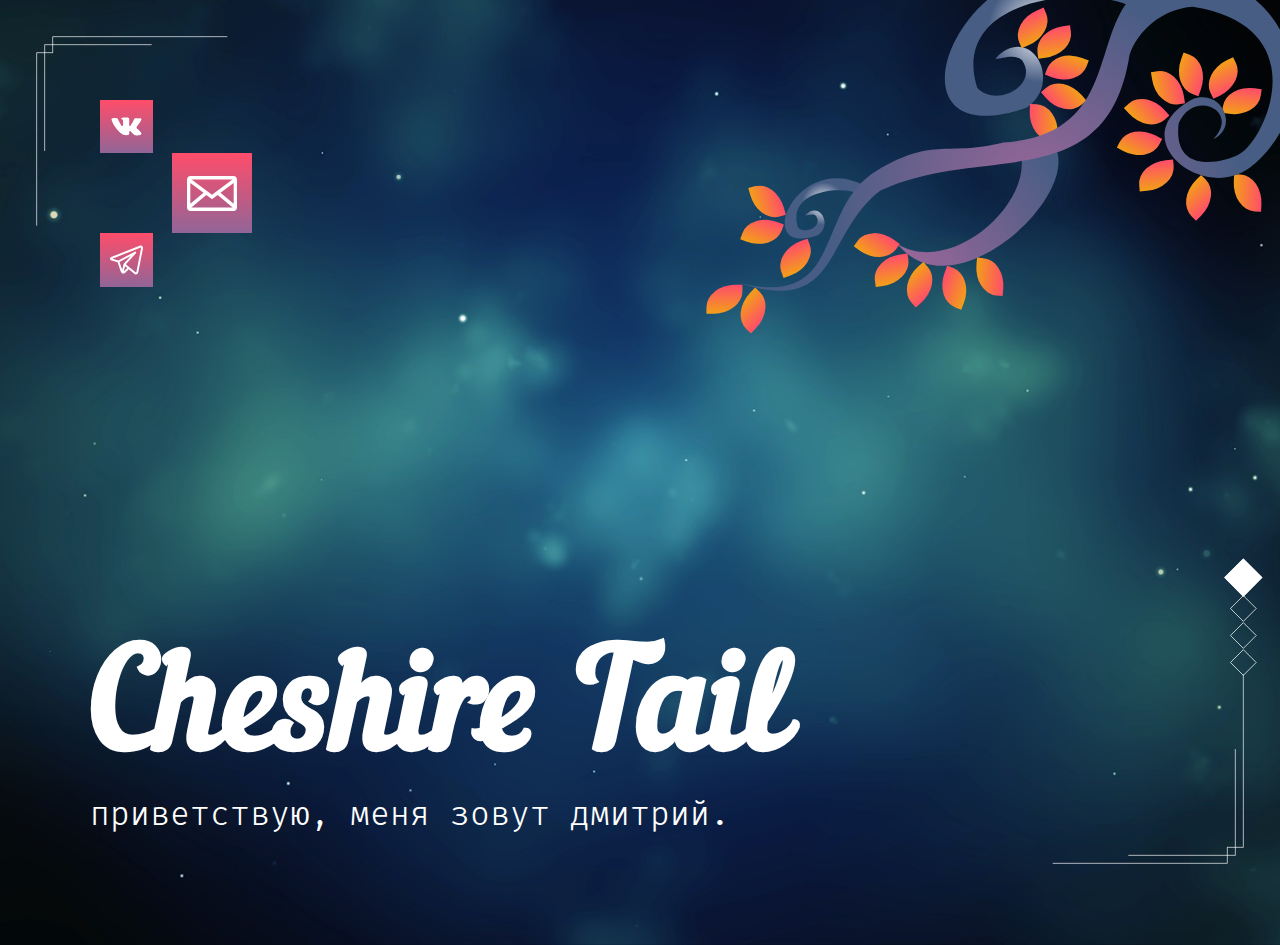
==== commit 1dc2d869: "3d background" ====
--- a/index.html
+++ b/index.html
@@ -13,6 +13,8 @@
 
 	<body>
 
+		<div class="background-overlay" id="js--background-overlay"></div>
+
 		<nav class="nav">
 			<ul class="nav__list">
 				<li class="nav__item active">
--- a/css/style.css
+++ b/css/style.css
@@ -402,17 +402,33 @@
   }
 }
 body {
+  position: relative;
   font-family: 'Fira Code', sans-serif;
   font-size: 22rem;
   font-weight: 300;
   background-color: #182736;
-  background-image: url(../img/bck.jpg);
-  background-attachment: fixed;
-  background-size: cover;
   width: 100%;
   max-width: 100%;
   overflow: hidden;
-}
+  perspective: 1500rem;
+}
+
+.background-overlay {
+  z-index: 1;
+  position: fixed;
+  top: 50%;
+  left: 50%;
+  transform: translate(-50%, -50%);
+  background-image: url(../img/bck.jpg);
+  background-size: cover;
+  background-repeat: no-repeat;
+  background-position: center;
+  height: 110%;
+  width: 110%;
+  transform-style: preserve-3d;
+  perspective-origin: center center;
+}
+
 @media (min-width: 1200px) {
   body {
     overflow-x: hidden;
@@ -1272,6 +1288,7 @@
   height: 100vh;
 }
 .section__title {
+  z-index: 2;
   position: relative;
   margin: 0;
   color: #f5b14c;
@@ -1582,6 +1599,8 @@
   margin-bottom: 0;
 }
 .portfolio__list {
+  position: relative;
+  z-index: 2;
   margin: 0;
   padding: 0;
   perspective: 900px;
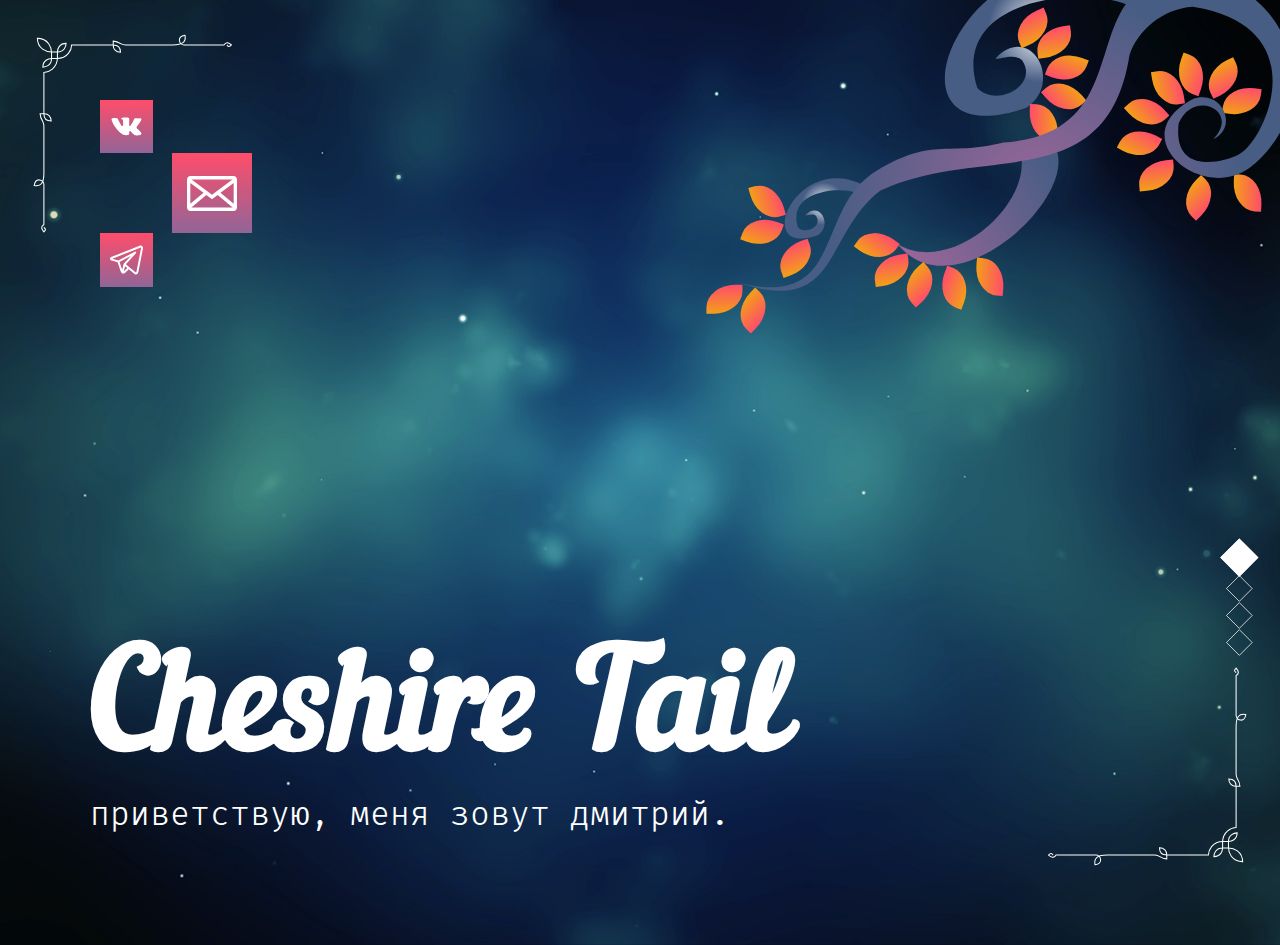
==== commit 4eb16982: "add new benefit + visual fix" ====
--- a/index.html
+++ b/index.html
@@ -106,13 +106,17 @@
 
 			<section class="about">
 				<div class="container container--about">
-					<h2 class="about__title section__title">Навыки</h2>
+					<h2 class="about__title section__title">авыки</h2>
 					<ul class="about__main-list">
 						<li class="about__main-item about__main-item--html5">-Html5-</li>
 						<li class="about__main-item about__main-item--css3">-Css3-</li>
 						<li class="about__main-item about__main-item--js">-JScript-</li>
 					</ul>
 					<ul class="about__list">
+						<li class="about__item icon-responsive">
+							<h3 class="about__item-title">Технологии</h3>
+							<p class="about__item-descr">Методология БЭМ, Препроцессоры Sass и Less, Npm, Webpack, основы Vue</p>
+						</li>				
 						<li class="about__item icon-figma-ps">
 							<h3 class="about__item-title">Figma & Photoshop</h3>
 							<p class="about__item-descr">Вёрстка готовых макетов из популярных программ для дизайнеров и веб-разработчиков -  Figma и PS.</p>
@@ -145,6 +149,7 @@
 							<h3 class="about__item-title">Graceful degradation</h3>
 							<p class="about__item-descr">Принцип сохранения работоспособности веб-страницы при потере части функциональности.</p>
 						</li>
+
 					</ul>
 					<button class="about__btnLeft button-left" id="about__btnLeft"></button>
 					<button class="about__btnRight button-right" id="about__btnRight"></button>
@@ -154,7 +159,7 @@
 
 			<section class="portfolio">
 				<div class="container container--portfolio">
-					<h2 class="portfolio__title section__title section__title--port">Работы</h2>
+					<h2 class="portfolio__title section__title section__title--port">аботы</h2>
 					<ul class="portfolio__list">
 						<li class="portfolio__item">
 							<a href="http://timetotalk.ru" class="portfolio__link" target="_blank">
--- a/css/style.css
+++ b/css/style.css
@@ -497,8 +497,9 @@
     display: none;
   }
   section.active {
+    position: relative;
     display: flex;
-    animation: fade-section 1s;
+    animation: fade-section 1s ease both;
   }
 
   /*! -----NAV----- */
@@ -516,8 +517,8 @@
     display: block;
     z-index: 6;
     position: fixed;
-    bottom: 315rem;
-    right: 35rem;
+    bottom: 345rem;
+    right: 41rem;
     color: #FFFFFF;
   }
   .corners::before,
@@ -530,16 +531,18 @@
     width: 300rem;
     height: 300rem;
     content: '';
-    background-image: url('../img/corner.svg');
-    background-size: cover;
+    background-image: url("data:image/svg+xml,%0A%3Csvg width='288' height='287' viewBox='0 0 288 287' fill='none' xmlns='http://www.w3.org/2000/svg'%3E%3Cpath d='M15.5 279C16.5 280 20 281.5 15.5 285.5C12.5 282 10 278 15.5 274.645V217C15.5 210.5 3.5 205.5 1.5 218.5C11.5 220.5 15.5 214.6 15.5 201C15.5 187.4 15.5 151.333 15.5 135C15.5 131.623 15.855 129.592 14 126.5C11 121.5 10 117.5 10 115H15.5M15.5 115C21.5 114.5 26 119.1 26 125.5C19 125.5 15.5 121.4 15.5 115ZM15.5 115V55.5C22 55.5 35 49.6001 35 34.0001V26.0001M35 26.0001C35 21.8334 37.5 13.5001 47.5 13.5001C47.5 17.6667 45 26.0001 35 26.0001ZM35 26.0001H26.5C19.6667 26.0001 6 21.9001 6 5.50006' stroke='white' stroke-width='1.5'/%3E%3Cpath d='M279.5 15.8C280.5 16.8 282 20.3 286 15.8C282.5 12.8 278.5 10.3 275.145 15.8L217.5 15.8C211 15.8 206 3.79999 219 1.79999C221 11.8 215.1 15.8 201.5 15.8C187.9 15.8 151.833 15.8 135.5 15.8C132.123 15.8 130.092 16.155 127 14.3C122 11.3 118 10.3 115.5 10.3L115.5 15.8M115.5 15.8C115 21.8 119.6 26.3 126 26.3C126 19.3 121.9 15.8 115.5 15.8ZM115.5 15.8L55.5 15.8C55.5 22.3 50.1 35.3 34.5 35.3L26.5 35.3M26.5 35.3C22.3333 35.3 14 37.8 14 47.8C18.1667 47.8 26.5 45.3 26.5 35.3ZM26.5 35.3L26.5 26.8C26.5 19.9667 22.4 6.29999 6 6.29999' stroke='white' stroke-width='1.5'/%3E%3C/svg%3E%0A");
+    background-size: contain;
     background-repeat: no-repeat;
+    background-position: center;
+    transform: rotate(180deg);
   }
   .corners::before {
     bottom: initial;
     right: initial;
     top: 50rem;
     left: 50rem;
-    transform: rotate(180deg);
+    transform: rotate(0deg);
   }
   .nav__list {
     padding: 0;
@@ -582,10 +585,10 @@
     background-image: url("data:image/svg+xml,%3Csvg version='1.1' id='Слой_1' xmlns='http://www.w3.org/2000/svg' xmlns:xlink='http://www.w3.org/1999/xlink' x='0px' y='0px' viewBox='0 0 43 28.7' style='enable-background:new 0 0 43 28.7;' xml:space='preserve'%3E%3Cstyle type='text/css'%3E .st0%7Bfill:none;stroke:%23FFFFFF;stroke-miterlimit:10;%7D .st1%7Bfill-rule:evenodd;clip-rule:evenodd;fill:%23FFFFFF;%7D .st2%7Bfill:%23FFFFFF;stroke:%23FFFFFF;stroke-miterlimit:10;%7D%0A%3C/style%3E%3Cg%3E%3Cline class='st0' x1='43' y1='14.4' x2='28' y2='14.4'/%3E%3Cline class='st1' x1='43' y1='14.4' x2='28' y2='14.4'/%3E%3C/g%3E%3Cline class='st2' x1='28' y1='14.4' x2='14' y2='28.4'/%3E%3Cline class='st2' x1='28' y1='14.4' x2='14' y2='0.4'/%3E%3Cline class='st2' x1='19' y1='14.4' x2='14' y2='19.4'/%3E%3Cline class='st2' x1='14' y1='19.4' x2='9' y2='14.4'/%3E%3Cline class='st2' x1='9' y1='14.4' x2='14' y2='9.4'/%3E%3Cline class='st2' x1='19' y1='14.4' x2='14' y2='9.4'/%3E%3Cline class='st2' x1='0' y1='14.4' x2='9' y2='14.4'/%3E%3C/svg%3E%0A");
   } */
   .nav__item.active::after {
-    top: -45%;
+    top: -50%;
     left: 73%;
-    width: 32rem;
-    height: 16rem;
+    width: 36rem;
+    height: 18rem;
     background-image: url("data:image/svg+xml,%3Csvg xmlns='http://www.w3.org/2000/svg' xmlns:xlink='http://www.w3.org/1999/xlink' x='0px' y='0px' viewBox='0 0 31.4 15.9' style='enable-background:new 0 0 31.4 15.9;' xml:space='preserve'%3E%3Cstyle type='text/css'%3E .st0%7Bfill:none;stroke:%23FFFFFF;stroke-miterlimit:10;%7D%0A%3C/style%3E%3Cg%3E%3Cline class='st0' x1='0' y1='15.4' x2='16' y2='15.4'/%3E%3C/g%3E%3Cline class='st0' x1='16' y1='15.4' x2='31' y2='0.4'/%3E%3C/svg%3E%0A");
   }
   .nav__button {
@@ -1287,37 +1290,29 @@
   color: #ffffff;
   height: 100vh;
 }
+.about__title::before {
+  background-image: url("data:image/svg+xml,%0A%3Csvg width='180' height='180' viewBox='0 0 180 180' fill='none' xmlns='http://www.w3.org/2000/svg'%3E%3Crect x='19.5' y='19.5' width='140' height='140' stroke='white' stroke-width='5'/%3E%3Cpath d='M123.48 35L87 143.427H111.32L147.8 35H123.48Z' fill='white'/%3E%3Cpath d='M68.7333 91H105.72' stroke='white' stroke-width='5'/%3E%3Cpath d='M61 126L91 36L67 36L31 143C50.6 144.2 59.1667 132.167 61 126Z' fill='white'/%3E%3Cpath d='M23.7555 71.6859C24.2395 73.8707 26.6392 77.9464 32.3659 76.7713C31.9932 74.9444 29.7492 71.3697 23.7555 71.6859Z' fill='white'/%3E%3Cpath d='M41.1748 35.3716C37.7354 35.2317 30.7594 37.1957 30.3703 46.1704C33.2344 46.3348 39.405 44.4053 41.1748 35.3716Z' fill='white'/%3E%3Cpath d='M108.112 163.475C104.697 163.043 97.5795 164.407 96.4286 173.316C99.2684 173.723 105.581 172.326 108.112 163.475Z' fill='white'/%3E%3Cpath d='M134.484 125.936C131.403 127.471 126.236 132.553 130.22 140.605C132.809 139.369 137.286 134.705 134.484 125.936Z' fill='white'/%3E%3Cpath d='M123.845 36.1096C121.038 35.0383 114.793 34.7447 112.267 42.14C114.593 43.0723 120.164 43.1713 123.845 36.1096Z' fill='white'/%3E%3Cpath d='M123.578 35.9222C123.082 32.4384 119.802 25.7291 110.657 26.762C111.022 29.6707 114.117 35.5749 123.578 35.9222Z' fill='white'/%3E%3Cpath d='M44.8933 38.3363C40.5742 39.018 32.4788 43.1729 34.6496 54.3384C38.2604 53.8299 45.3643 49.9176 44.8933 38.3363Z' fill='white'/%3E%3Cpath d='M144.893 128.336C140.574 129.018 132.479 133.173 134.65 144.338C138.26 143.83 145.364 139.918 144.893 128.336Z' fill='white'/%3E%3Cpath d='M31.7083 65C29.6646 66.8333 26.8033 71.8 31.7083 77C33.4377 75.5 35.8588 71 31.7083 65Z' fill='white'/%3E%3Cpath d='M35.2614 97.5469C37.1106 105.33 45.6645 106.724 49.7102 106.448L50.2692 100.148C52.9568 98.4819 41.6043 104.777 39.1531 96.6223C37.1921 90.0989 37.9542 85.087 38.5804 83.3965C38.9208 81.9451 39.2173 78.7227 37.6799 77.4434C36.1426 76.1641 32.8395 76.5377 31.3801 76.8845C33.8895 76.6309 38.3562 77.6939 36.1481 83.9744C33.9401 90.2548 34.637 95.6396 35.2614 97.5469Z' fill='white'/%3E%3Cpath d='M122.169 139H107.523V143.054H122.169C133.677 144.067 134.485 148.412 135.246 149.641C136.815 152.175 138.908 163.829 132.631 168.896C126.354 173.963 116.938 173.457 114.323 170.416C111.708 167.376 110.138 164.336 109.615 159.269C109.197 155.215 112.579 151.161 114.323 149.641C109.615 152.175 108.046 153.695 107 159.269C107.418 174.267 115.892 176.159 122.169 175.99C131.585 175.737 141 170.72 141 157.748C141 144.777 130.538 139 122.169 139Z' fill='white'/%3E%3Cpath d='M53.0608 40.28H67.7069V36.2263H53.0608C41.5531 35.2128 40.7451 30.8679 39.9839 29.639C38.4146 27.1054 36.3223 15.4509 42.5992 10.3838C48.8762 5.31661 58.2915 5.82332 60.9069 8.86362C63.5223 11.9039 65.0916 14.9442 65.6146 20.0114C66.0331 24.0651 62.6505 28.1188 60.9069 29.639C65.6146 27.1054 67.1839 25.5852 68.23 20.0114C67.8116 5.01258 59.3377 3.12082 53.0608 3.28973C43.6454 3.54308 34.23 8.55957 34.23 21.5315C34.23 34.5034 44.6916 40.28 53.0608 40.28Z' fill='white'/%3E%3C/svg%3E%0A");
+}
 .section__title {
+  display: flex;
+  align-items: flex-start;
   z-index: 2;
   position: relative;
   margin: 0;
-  color: #f5b14c;
+  color: #ffffff;
   text-align: center;
   font-family: 'Nautilus', sans-serif;
   font-weight: 300;
-  font-size: 40rem;
+  font-size: 50rem;
 }
 .section__title::before {
   display: block;
-  position: absolute;
-  top: 80%;
-  left: 0;
-  content: "";
-  width: 100%;
-  height: 57%;
-  background-image: url("data:image/svg+xml,%3Csvg xmlns='http://www.w3.org/2000/svg' xmlns:xlink='http://www.w3.org/1999/xlink' x='0px' y='0px' viewBox='0 0 283 25.3' enable-background='new 0 0 283 25.3' xml:space='preserve'%3E%3Cg%3E%3Cpath fill='%23F5B14C' d='M142.5,7.6l4.2,4.2l-4.2,4.2l-4.2-4.2L142.5,7.6 M142.5,6.2l-5.7,5.7l5.7,5.7l5.7-5.7L142.5,6.2L142.5,6.2z '/%3E%3C/g%3E%3Cline stroke='%23F5B14C' stroke-miterlimit='10' x1='147' y1='12.4' x2='152' y2='7.4'/%3E%3Cline stroke='%23F5B14C' stroke-miterlimit='10' x1='138' y1='12.4' x2='132.5' y2='6.9'/%3E%3Cline stroke='%23F5B14C' stroke-miterlimit='10' x1='152' y1='7.4' x2='239' y2='7.4'/%3E%3Cline stroke='%23F5B14C' stroke-miterlimit='10' x1='46.5' y1='7.4' x2='133.5' y2='7.4'/%3E%3Cg%3E%3Cpath fill='%23F5B14C' d='M245,1.7l5.7,5.7L245,13l-5.7-5.7L245,1.7 M245,0.3l-7.1,7.1l7.1,7.1l7.1-7.1L245,0.3L245,0.3z'/%3E%3C/g%3E%3Cg%3E%3Cpath fill='%23F5B14C' d='M39.9,1.4l5.8,5.8L39.9,13l-5.8-5.8L39.9,1.4 M39.9,0l-7.2,7.2l7.2,7.2l7.2-7.2L39.9,0L39.9,0z'/%3E%3C/g%3E%3Cg%3E%3Cpath fill='%23F5B14C' d='M255.6,4.2l3.1,3.1l-3.1,3.1l-3.1-3.1L255.6,4.2 M255.6,2.8l-4.5,4.5l4.5,4.5l4.5-4.5L255.6,2.8L255.6,2.8z '/%3E%3C/g%3E%3Cg%3E%3Cpath fill='%23F5B14C' d='M28,3.7l3.7,3.7L28,11l-3.7-3.7L28,3.7 M28,2.3l-5.1,5.1l5.1,5.1l5-5.2L28,2.3L28,2.3z'/%3E%3C/g%3E%3Cline stroke='%23F5B14C' stroke-miterlimit='10' x1='24' y1='7.4' x2='0' y2='7.4'/%3E%3Cline stroke='%23F5B14C' stroke-miterlimit='10' x1='283' y1='7.4' x2='259' y2='7.4'/%3E%3Cline stroke='%23F5B14C' stroke-miterlimit='10' x1='87.5' y1='12.4' x2='130.4' y2='12.4'/%3E%3Cline stroke='%23F5B14C' stroke-miterlimit='10' x1='130' y1='12.4' x2='142.5' y2='24.9'/%3E%3Cline stroke='%23F5B14C' stroke-miterlimit='10' x1='142.1' y1='24.9' x2='154.7' y2='12.3'/%3E%3Cline stroke='%23F5B14C' stroke-miterlimit='10' x1='154.5' y1='12.4' x2='197.5' y2='12.4'/%3E%3C/svg%3E%0A");
+  width: 100rem;
+  height: 100rem;
+  content: '';
   background-size: contain;
   background-repeat: no-repeat;
-  background-position: center center;
-}
-.about__title {
-  margin-bottom: 25rem;
-}
-.section__title--port {
-  color: #ff6680;
-}
-.section__title--port::before {
-  background-image: url("data:image/svg+xml,%3Csvg xmlns='http://www.w3.org/2000/svg' xmlns:xlink='http://www.w3.org/1999/xlink' x='0px' y='0px' viewBox='0 0 283 25.3' enable-background='new 0 0 283 25.3' xml:space='preserve'%3E%3Cg%3E%3Cpath fill='%23FF6680' d='M142.5,7.6l4.2,4.2l-4.2,4.2l-4.2-4.2L142.5,7.6 M142.5,6.2l-5.7,5.7l5.7,5.7l5.7-5.7L142.5,6.2L142.5,6.2z '/%3E%3C/g%3E%3Cline stroke='%23FF6680' stroke-miterlimit='10' x1='147' y1='12.4' x2='152' y2='7.4'/%3E%3Cline stroke='%23FF6680' stroke-miterlimit='10' x1='138' y1='12.4' x2='132.5' y2='6.9'/%3E%3Cline stroke='%23FF6680' stroke-miterlimit='10' x1='152' y1='7.4' x2='239' y2='7.4'/%3E%3Cline stroke='%23FF6680' stroke-miterlimit='10' x1='46.5' y1='7.4' x2='133.5' y2='7.4'/%3E%3Cg%3E%3Cpath fill='%23FF6680' d='M245,1.7l5.7,5.7L245,13l-5.7-5.7L245,1.7 M245,0.3l-7.1,7.1l7.1,7.1l7.1-7.1L245,0.3L245,0.3z'/%3E%3C/g%3E%3Cg%3E%3Cpath fill='%23FF6680' d='M39.9,1.4l5.8,5.8L39.9,13l-5.8-5.8L39.9,1.4 M39.9,0l-7.2,7.2l7.2,7.2l7.2-7.2L39.9,0L39.9,0z'/%3E%3C/g%3E%3Cg%3E%3Cpath fill='%23FF6680' d='M255.6,4.2l3.1,3.1l-3.1,3.1l-3.1-3.1L255.6,4.2 M255.6,2.8l-4.5,4.5l4.5,4.5l4.5-4.5L255.6,2.8L255.6,2.8z '/%3E%3C/g%3E%3Cg%3E%3Cpath fill='%23FF6680' d='M28,3.7l3.7,3.7L28,11l-3.7-3.7L28,3.7 M28,2.3l-5.1,5.1l5.1,5.1l5-5.2L28,2.3L28,2.3z'/%3E%3C/g%3E%3Cline stroke='%23FF6680' stroke-miterlimit='10' x1='24' y1='7.4' x2='0' y2='7.4'/%3E%3Cline stroke='%23FF6680' stroke-miterlimit='10' x1='283' y1='7.4' x2='259' y2='7.4'/%3E%3Cline stroke='%23FF6680' stroke-miterlimit='10' x1='87.5' y1='12.4' x2='130.4' y2='12.4'/%3E%3Cline stroke='%23FF6680' stroke-miterlimit='10' x1='130' y1='12.4' x2='142.5' y2='24.9'/%3E%3Cline stroke='%23FF6680' stroke-miterlimit='10' x1='142.1' y1='24.9' x2='154.7' y2='12.3'/%3E%3Cline stroke='%23FF6680' stroke-miterlimit='10' x1='154.5' y1='12.4' x2='197.5' y2='12.4'/%3E%3C/svg%3E%0A");
+  background-position: center;
 }
 .about__main-list {
   display: grid;
@@ -1498,20 +1493,25 @@
   .about {
     height: 100vh;
     padding: 100rem 0;
+    align-items: initial;
   }
   .section__title {
-    margin-bottom: 35rem;
   }
   .section__title::before {
-    height: 70%;
+    height: 200rem;
+    width: 200rem;
   }
   .about.active {
     display: flex;
   }
   .about__list {
+    margin: auto 0;
     grid-template-columns: 1fr 1fr 1fr;
   }
   .about__main-list {
+    position: absolute;
+    right: 100rem;
+    top: 25rem;
     width: 710rem;
     margin: 0 auto;
     min-height: initial;
@@ -1520,7 +1520,7 @@
   }
   .about__main-item {
     font-size: 35rem;
-    width: 250rem;
+    width: 200rem;
     height: 250rem;
   }
   .about__main-item::after {
@@ -1544,11 +1544,12 @@
     font-size: 28rem;
   }
   .about__item-title::after {
-    top: 123%;
+    top: 135%;
     width: 102%;
   }
   .about__item-descr {
     font-size: 18rem;
+    padding-right: 20rem;
   }
   .section__title {
     font-size: 65rem;
@@ -1556,7 +1557,7 @@
   }
   .about__btnRight,
   .about__btnLeft {
-    top: 68%;
+    top: 57%;
     right: 115rem;
   }
   .about__btnLeft {
@@ -1597,6 +1598,10 @@
 }
 .portfolio__title {
   margin-bottom: 0;
+}
+.portfolio__title::before {
+  margin-top: -10rem;
+  background-image: url("data:image/svg+xml,%0A%3Csvg width='180' height='180' viewBox='0 0 180 180' fill='none' xmlns='http://www.w3.org/2000/svg'%3E%3Crect x='20.5' y='20.5' width='140' height='140' stroke='white' stroke-width='5'/%3E%3Cpath d='M47 143.427L83.48 35C86 25 88 13.2408 77.5 13C62 12.6445 55 19 51.5 24C48 29 47.5 37.5 53.5 42.5C58.3 46.5 62.5 44 62.5 55C62.5 52 62 46.5 57 46.5C42 46.5 41.5 28 43 24C45.6798 16.8538 52 1.5 86 1.5C113.2 1.5 111.867 23.8333 107.8 35L71.32 143.427H47Z' fill='white'/%3E%3Cpath d='M62.3759 52.5244C58.8887 55.1623 53.709 62.6436 60.8884 71.4661C63.8328 69.315 68.2525 62.5152 62.3759 52.5244Z' fill='white'/%3E%3Cpath d='M59.1721 46.5845C55.6772 47.549 49.3948 51.7273 52.2248 60.7241C55.1524 59.9684 60.6404 56.0824 59.1721 46.5845Z' fill='white'/%3E%3Cpath d='M52.6307 45.702C49.8545 45.87 44.4753 48.0064 45.1681 55.2082C47.4853 55.1067 52.2219 53.0633 52.6307 45.702Z' fill='white'/%3E%3Cpath d='M67.1078 39.4936C64.5511 38.3987 58.7851 37.8958 56.1745 44.6435C58.2912 45.5919 63.4411 45.8898 67.1078 39.4936Z' fill='white'/%3E%3Cpath d='M60.7749 46.9688C62.5404 50.1354 68.0888 55.2483 76.1583 50.3663C74.7302 47.7013 69.6541 43.2908 60.7749 46.9688Z' fill='white'/%3E%3Cpath d='M95.2838 126.841C98.9094 126.823 106.065 124.431 105.683 115.007C102.66 114.972 96.3472 117.289 95.2838 126.841Z' fill='white'/%3E%3Cpath d='M50.7814 92.1277C51.1931 88.5256 49.666 81.1369 40.2635 80.3988C39.8701 83.3967 41.4231 89.9394 50.7814 92.1277Z' fill='white'/%3E%3Cpath d='M50.7983 92.3264C52.9032 92.1871 56.974 90.5437 56.4177 85.0845C54.6606 85.1714 51.0769 86.7414 50.7983 92.3264Z' fill='white'/%3E%3Cpath d='M134 40.5H105L103.5 45.5C122.3 45.5 123.667 55.5 122 60.5L114 83C112.167 87.5 105.8 97.4 95 101C81.5 105.5 80.5069 109.61 81 117.5C81.5 125.5 92.1667 127.167 96 127C94.5 127 82.5 124 85 116.5C87 110.5 91.6667 109.5 95 108.5L117.5 104C120.3 103.2 133.5 96.5 135 92L144.5 64C150.9 45.2 140.167 40.5 134 40.5Z' fill='white'/%3E%3Cpath d='M29 135C37.4 138.6 45.8333 139.167 49 139L47 143.5C34.5 143.5 26.5 141 15 131.5C5.79999 123.9 5.16665 114.333 5.99999 110.5C11.6 88.5 27.8333 91.1667 36 95C40.5 97.1122 45.3 100.858 48.5 97.5C51.7 94.1416 50.5 91.1007 49.5 90C53.5 94 51.8333 98 50.5 99.5C48.5 101.167 43.1 103.5 37.5 99.5C30.5 94.5 11.5 97 11.5 110.5C11.5 124 18.5 130.5 29 135Z' fill='white'/%3E%3C/svg%3E%0A");
 }
 .portfolio__list {
   position: relative;
@@ -1731,6 +1736,7 @@
     height: 100vh;
     padding: 100rem 0;
     background-image: none;
+    align-items: initial;
   }
   .portfolio__title {
     margin-bottom: 35rem;
@@ -1742,7 +1748,7 @@
     grid-template-columns: 300rem 300rem 300rem 300rem;
     column-gap: 50rem;
     row-gap: 0;
-    margin: 0 auto;
+    margin: auto;
   }
   .portfolio__btnLeft,
   .portfolio__btnRight {
@@ -1756,15 +1762,14 @@
 }
 /*! -----FOOTER----- */
 .footer {
+  z-index: 4;
   position: relative;
   display: none;
   overflow: hidden;
   padding-top: 50rem;
   height: 100vh;
   background-image: linear-gradient(to bottom, #00221D, transparent 20%);
-}
-.footer.active {
-  display: flex;
+  animation: none;
 }
 .footer::before {
   position: absolute;
@@ -1959,8 +1964,7 @@
   display: block;
   width: 25rem;
   height: 50rem;
-  background-image: url("data:image/svg+xml,%3Csvg xmlns='http://www.w3.org/2000/svg' xmlns:xlink='http://www.w3.org/1999/xlink' x='0px' y='0px' viewBox='0 0 25.2 49.2' overflow='visible' xml:space='preserve'%3E%3Cline fill='none' stroke='%23FFFFFF' stroke-miterlimit='10' x1='24.9' y1='24.9' x2='0.4' y2='0.4'/%3E%3Cline fill='none' stroke='%23FFFFFF' stroke-miterlimit='10' x1='24.9' y1='24.4' x2='0.4' y2='48.9'/%3E%3Cline fill='none' stroke='%23FFFFFF' stroke-miterlimit='10' x1='4.9' y1='36.9' x2='17.4' y2='24.4'/%3E%3Cline fill='none' stroke='%23FFFFFF' stroke-miterlimit='10' x1='16.9' y1='24.9' x2='4.4' y2='12.4'/%3E%3C/svg%3E%0A");
-  background-size: contain;
+  background-image: url("data:image/svg+xml,%0A%3Csvg width='71' height='100' viewBox='0 0 71 100' fill='none' xmlns='http://www.w3.org/2000/svg'%3E%3Cpath d='M51 50L2.5 1.5H20.5L69 50L20.5 98.5H2.5L51 50Z' stroke='white' stroke-width='2'/%3E%3Cpath d='M25.5 40.5L35 50L25.5 59.5L16 50L25.5 40.5Z' stroke='white' stroke-width='2'/%3E%3C/svg%3E%0A");  background-size: contain;
   background-repeat: no-repeat;
   background-position: center;
   background-color: transparent;
@@ -1997,7 +2001,7 @@
 .indicatorItem {
   list-style-type: none;
   width: 1rem;
-  height: 2.5rem;
+  height: 2px;
   transition: all 1s ease;
   background-color: #f39f18;
   flex-grow: 1;
@@ -2006,9 +2010,9 @@
   margin-right: 20rem;
 }
 @keyframes indicator {
-  0% {height: 2.5rem;}
-  50% {height: 15rem;}
-  100% {height: 10rem;}
+  0% {height: 2px;}
+  50% {height: 8px;}
+  100% {height: 6px;}
 }
 .indicatorItem.active {
   height: 5rem;
@@ -2016,8 +2020,8 @@
   animation: indicator 1s ease both;
 }
 @keyframes indicatorNear {
-  0% {height: 2.5rem;}
-  100% {height: 5rem;}
+  0% {height: 2px;}
+  100% {height: 4px;}
 }
 .indicatorItem.near {
   animation: indicatorNear 1s ease both;
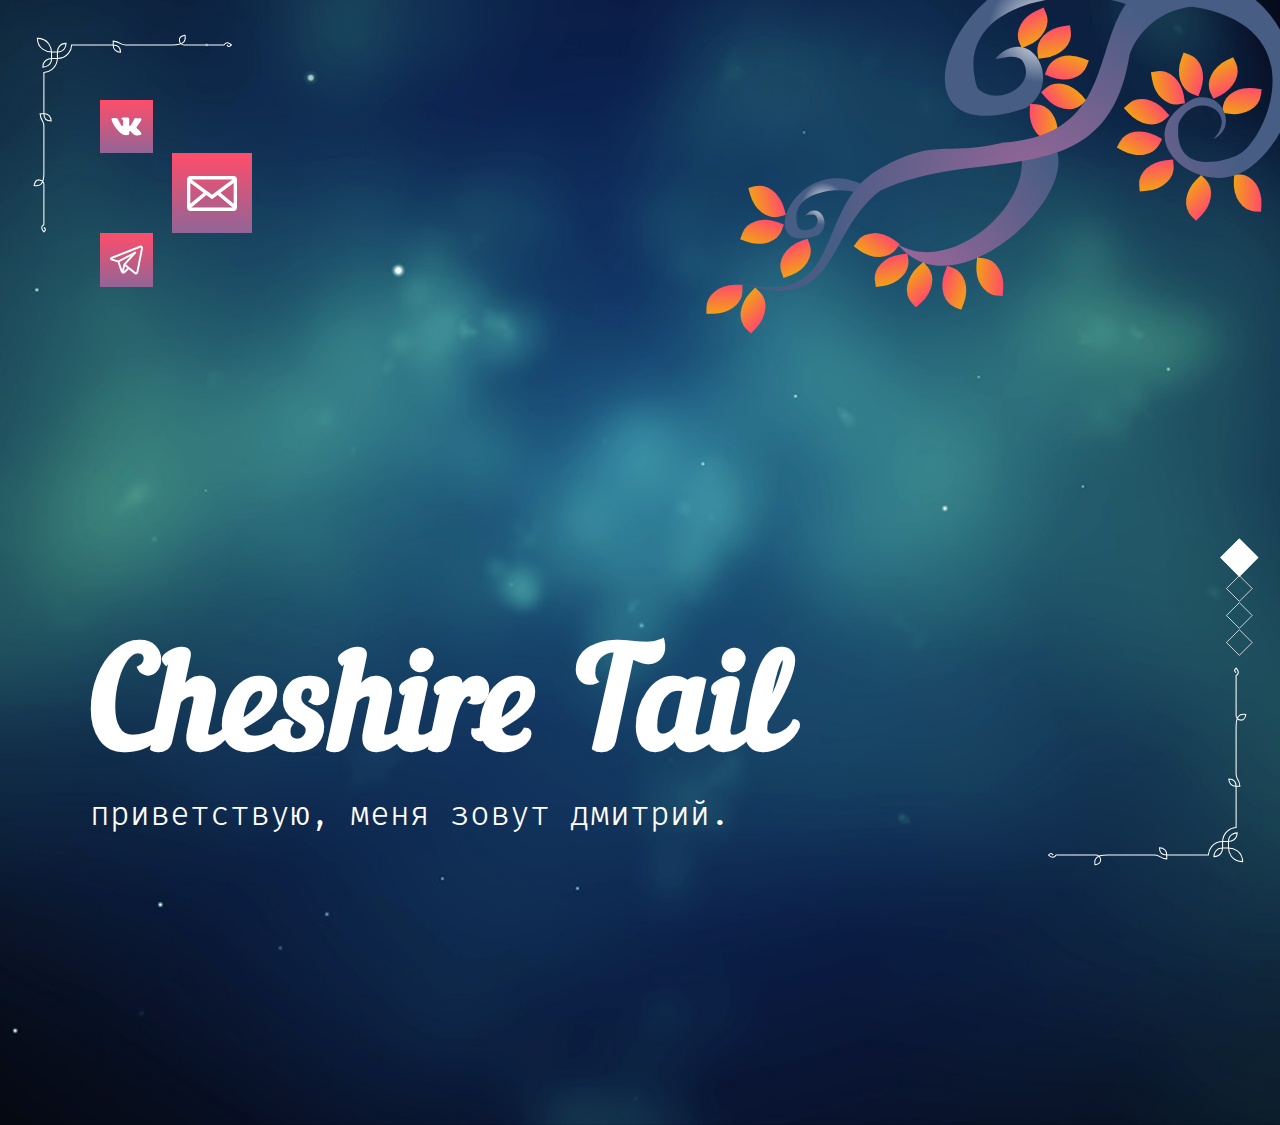
==== commit ea2851f1: "webp update" ====
--- a/index.html
+++ b/index.html
@@ -115,7 +115,7 @@
 					<ul class="about__list">
 						<li class="about__item icon-responsive">
 							<h3 class="about__item-title">Технологии</h3>
-							<p class="about__item-descr">Методология БЭМ, Препроцессоры Sass и Less, Npm, Webpack, основы Vue</p>
+							<p class="about__item-descr">Методология БЭМ, Препроцессоры Sass и Less, Npm, Webpack, Vue.js</p>
 						</li>				
 						<li class="about__item icon-figma-ps">
 							<h3 class="about__item-title">Figma & Photoshop</h3>
@@ -135,7 +135,7 @@
 						</li>
 						<li class="about__item icon-cross">
 							<h3 class="about__item-title">Кроссбраузерность</h3>
-							<p class="about__item-descr">Работа и отображение веб-страницы максимально одинаково во всех популярных браузерах.</p>
+							<p class="about__item-descr">Работа и отображение веб-страницы максимально одинаковы во всех популярных браузерах.</p>
 						</li>
 						<li class="about__item icon-pp">
 							<h3 class="about__item-title">Pixel perfect</h3>
@@ -162,40 +162,67 @@
 					<h2 class="portfolio__title section__title section__title--port">аботы</h2>
 					<ul class="portfolio__list">
 						<li class="portfolio__item">
+							<a href="http://potolok48ok.ru" class="portfolio__link" target="_blank">
+								<picture>
+									<source srcset="img/pages/potolok48ok.webp" type="image/webp">
+									<img src="img/pages/potolok48ok.png" alt="hitechmark" class="portfolio__img">
+								</picture>
+								<p class="portfolio__descr">Potolok48ok</p>
+							</a>
+						</li>
+						<li class="portfolio__item">
 							<a href="http://timetotalk.ru" class="portfolio__link" target="_blank">
-								<img src="img/pages/timetotalk.png" alt="hitechmark" class="portfolio__img">
+								<picture>
+									<source srcset="img/pages/timetotalk.webp" type="image/webp">
+									<img src="img/pages/timetotalk.png" alt="hitechmark" class="portfolio__img">
+								</picture>
 								<p class="portfolio__descr">Time to talk</p>
 							</a>
 						</li>
 						<li class="portfolio__item">
 							<a href="http://geparlys.xusnut.ru" class="portfolio__link" target="_blank">
-								<img src="img/pages/geparlys.png" alt="hitechmark" class="portfolio__img">
+								<picture>
+									<source srcset="img/pages/geparlys.webp" type="image/webp">
+									<img src="img/pages/geparlys.png" alt="hitechmark" class="portfolio__img">
+								</picture>
 								<p class="portfolio__descr">Geparlys</p>
 							</a>
 							<a href="http://specialview.ru" class="portfolio__authorLink">разработано студией "SpecialView" </a>
 						</li>
 						<li class="portfolio__item">
 							<a href="http://hitechmark.xusnut.ru" class="portfolio__link" target="_blank">
-								<img src="img/pages/hitechmark.png" alt="hitechmark" class="portfolio__img">
+								<picture>
+									<source srcset="img/pages/hitechmark.webp" type="image/webp">
+									<img src="img/pages/hitechmark.png" alt="hitechmark" class="portfolio__img">
+								</picture>
 								<p class="portfolio__descr">Hitechmark</p>
 							</a>
 							<a href="http://specialview.ru" class="portfolio__authorLink">разработано студией "SpecialView" </a>
 						</li>
 						<li class="portfolio__item">
 							<a href="http://roliksystem.ru/" class="portfolio__link" target="_blank">
-								<img src="img/pages/roliksystem.png" alt="Rolik" class="portfolio__img">
+								<picture>
+									<source srcset="img/pages/roliksystem.webp" type="image/webp">
+									<img src="img/pages/roliksystem.png" alt="Rolik" class="portfolio__img">
+								</picture>
 								<p class="portfolio__descr">Rolik</p>
 							</a>
 						</li>
 						<li class="portfolio__item portfolio__item-dark">
 							<a href="https://cascade.gg" class="portfolio__link" target="_blank">
-								<img src="img/pages/cascade.png" alt="Cascade GG" class="portfolio__img">
+								<picture>
+									<source srcset="img/pages/cascade.webp" type="image/webp">
+									<img src="img/pages/cascade.png" alt="Cascade GG" class="portfolio__img">
+								</picture>
 								<p class="portfolio__descr">Cascade Esports</p>
 							</a>
 						</li>
 						<li class="portfolio__item portfolio__item-dark">
 							<a href="src/dragon/index.html" class="portfolio__link" target="_blank">
-								<img src="img/pages/dragonMoney.png" alt="Dragon Money" class="portfolio__img">
+								<picture>
+									<source srcset="img/pages/dragonmoney.webp" type="image/webp">
+									<img src="img/pages/dragonmoney.png" alt="Dragon Money" class="portfolio__img">
+								</picture>
 								<p class="portfolio__descr">Dragon Money</p>
 							</a>
 						</li>
--- a/css/style.css
+++ b/css/style.css
@@ -410,7 +410,7 @@
   width: 100%;
   max-width: 100%;
   overflow: hidden;
-  perspective: 1500rem;
+  perspective: 500rem;
 }
 
 .background-overlay {
@@ -423,8 +423,8 @@
   background-size: cover;
   background-repeat: no-repeat;
   background-position: center;
-  height: 110%;
-  width: 110%;
+  height: 150%;
+  width: 150%;
   transform-style: preserve-3d;
   perspective-origin: center center;
 }
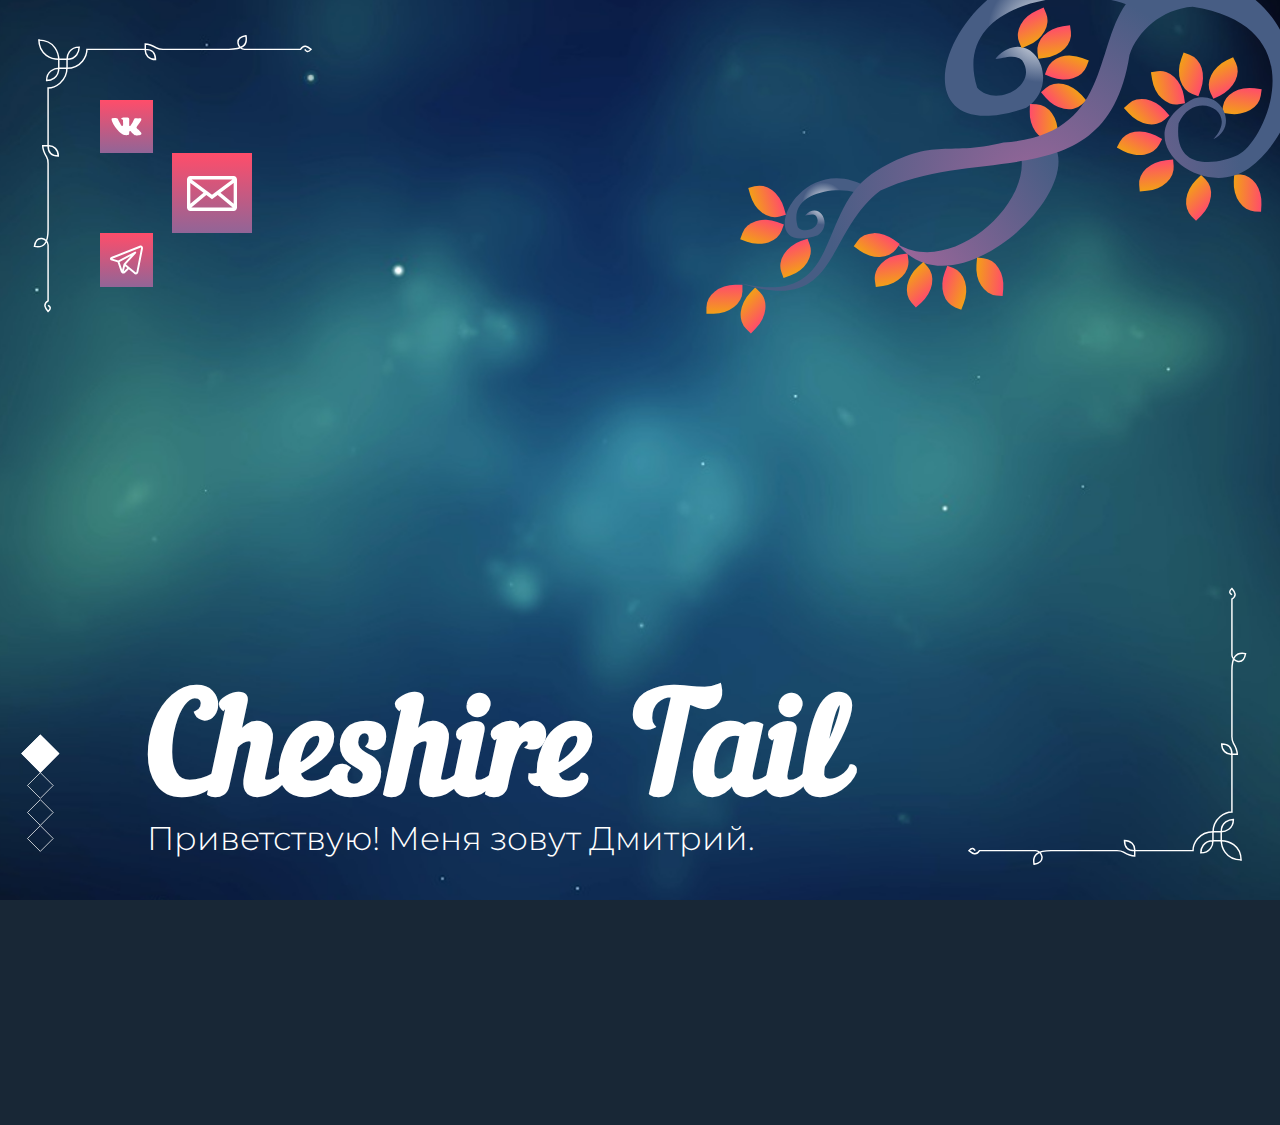
==== commit 73ef08b7: "2023 update" ====
--- a/index.html
+++ b/index.html
@@ -8,6 +8,9 @@
 		<meta property="og:description" content="Портфолио верстальщика Cheshire Tail. Буду рад сотрудничеству!"/>
 		<meta property="og:image" content="http://cheshiretail.github.io/img/cheshiretail.github.io.png"/>
 		<meta name="viewport" content="width=device-width, user-scalable=no, initial-scale=1.0, maximum-scale=1.0, minimum-scale=1.0">
+		<link rel="preconnect" href="https://fonts.googleapis.com">
+		<link rel="preconnect" href="https://fonts.gstatic.com" crossorigin>
+		<link href="https://fonts.googleapis.com/css2?family=Montserrat:ital,wght@1,300;1,400&display=swap" rel="stylesheet">
 		<link rel="stylesheet" href="css/style.css">
 	</head>
 
@@ -64,7 +67,7 @@
 						</li>
 					</ul>
 					<h1 class="intro__title">Cheshire Tail</h1>
-					<p class="intro__descr">приветствую, <br class="intro__br">меня зовут дмитрий.</p>
+					<p class="intro__descr">Приветствую! <br class="intro__br">Меня зовут Дмитрий.</p>
 				</div>
 
 				<div class="tree">
@@ -162,70 +165,96 @@
 					<h2 class="portfolio__title section__title section__title--port">аботы</h2>
 					<ul class="portfolio__list">
 						<li class="portfolio__item">
+							<a href="https://info.tplanets.games/" class="portfolio__link" target="_blank">
+								<picture>
+									<source srcset="img/pages/tplanets.avif" type="image/avif">
+									<img src="img/pages/tplanets.png" alt="сайт info.tplanets.games" class="portfolio__img">
+								</picture>
+								<p class="portfolio__descr">tplanets.games</p>
+							</a>
+						</li>
+
+						<li class="portfolio__item">
+							<a href="http://inlostcity.com" class="portfolio__link" target="_blank">
+								<picture>
+									<source srcset="img/pages/inlostcity.avif" type="image/avif">
+									<img src="img/pages/inlostcity.png" alt="сайт inlostcity" class="portfolio__img">
+								</picture>
+								<p class="portfolio__descr">Inlostcity</p>
+							</a>
+						</li>
+
+						<!-- <li class="portfolio__item">
 							<a href="http://potolok48ok.ru" class="portfolio__link" target="_blank">
 								<picture>
 									<source srcset="img/pages/potolok48ok.webp" type="image/webp">
-									<img src="img/pages/potolok48ok.png" alt="hitechmark" class="portfolio__img">
+									<img src="img/pages/potolok48ok.png" alt="сайт Potolok48ok" class="portfolio__img">
 								</picture>
 								<p class="portfolio__descr">Potolok48ok</p>
 							</a>
-						</li>
+						</li> -->
+
 						<li class="portfolio__item">
 							<a href="http://timetotalk.ru" class="portfolio__link" target="_blank">
 								<picture>
 									<source srcset="img/pages/timetotalk.webp" type="image/webp">
-									<img src="img/pages/timetotalk.png" alt="hitechmark" class="portfolio__img">
+									<img src="img/pages/timetotalk.png" alt="сайт Time to talk" class="portfolio__img">
 								</picture>
 								<p class="portfolio__descr">Time to talk</p>
 							</a>
 						</li>
-						<li class="portfolio__item">
+
+						<!-- <li class="portfolio__item">
 							<a href="http://geparlys.xusnut.ru" class="portfolio__link" target="_blank">
 								<picture>
 									<source srcset="img/pages/geparlys.webp" type="image/webp">
-									<img src="img/pages/geparlys.png" alt="hitechmark" class="portfolio__img">
+									<img src="img/pages/geparlys.png" alt="сайт geparlys" class="portfolio__img">
 								</picture>
 								<p class="portfolio__descr">Geparlys</p>
 							</a>
 							<a href="http://specialview.ru" class="portfolio__authorLink">разработано студией "SpecialView" </a>
-						</li>
-						<li class="portfolio__item">
-							<a href="http://hitechmark.xusnut.ru" class="portfolio__link" target="_blank">
+						</li> -->
+
+						<li class="portfolio__item">
+							<a href="https://htmark.com/" class="portfolio__link" target="_blank">
 								<picture>
 									<source srcset="img/pages/hitechmark.webp" type="image/webp">
-									<img src="img/pages/hitechmark.png" alt="hitechmark" class="portfolio__img">
+									<img src="img/pages/hitechmark.png" alt="сайт hitechmark" class="portfolio__img">
 								</picture>
 								<p class="portfolio__descr">Hitechmark</p>
 							</a>
 							<a href="http://specialview.ru" class="portfolio__authorLink">разработано студией "SpecialView" </a>
 						</li>
-						<li class="portfolio__item">
+
+						<!-- <li class="portfolio__item">
 							<a href="http://roliksystem.ru/" class="portfolio__link" target="_blank">
 								<picture>
 									<source srcset="img/pages/roliksystem.webp" type="image/webp">
-									<img src="img/pages/roliksystem.png" alt="Rolik" class="portfolio__img">
+									<img src="img/pages/roliksystem.png" alt="сайт Rolik" class="portfolio__img">
 								</picture>
 								<p class="portfolio__descr">Rolik</p>
 							</a>
-						</li>
-						<li class="portfolio__item portfolio__item-dark">
+						</li> -->
+
+						<!-- <li class="portfolio__item portfolio__item-dark">
 							<a href="https://cascade.gg" class="portfolio__link" target="_blank">
 								<picture>
 									<source srcset="img/pages/cascade.webp" type="image/webp">
-									<img src="img/pages/cascade.png" alt="Cascade GG" class="portfolio__img">
+									<img src="img/pages/cascade.png" alt="сайт Cascade GG" class="portfolio__img">
 								</picture>
 								<p class="portfolio__descr">Cascade Esports</p>
 							</a>
-						</li>
-						<li class="portfolio__item portfolio__item-dark">
+						</li> -->
+
+						<!-- <li class="portfolio__item portfolio__item-dark">
 							<a href="src/dragon/index.html" class="portfolio__link" target="_blank">
 								<picture>
 									<source srcset="img/pages/dragonmoney.webp" type="image/webp">
-									<img src="img/pages/dragonmoney.png" alt="Dragon Money" class="portfolio__img">
+									<img src="img/pages/dragonmoney.png" alt="сайт Dragon Money" class="portfolio__img">
 								</picture>
 								<p class="portfolio__descr">Dragon Money</p>
 							</a>
-						</li>
+						</li> -->
 					</ul>
 					<button class="portfolio__btnLeft button-left" id="portfolio__btnLeft"></button>
 					<button class="portfolio__btnRight button-right" id="portfolio__btnRight"></button>
--- a/css/style.css
+++ b/css/style.css
@@ -384,6 +384,8 @@
 }
 /* ---end NORMALIZE.CSS--- */
 html {
+  position: relative;
+  overflow: hidden;
   font-size: -webkit-calc(100vw/400);
   font-size: calc(100vw/400);
   -webkit-box-sizing: border-box;
@@ -403,7 +405,8 @@
 }
 body {
   position: relative;
-  font-family: 'Fira Code', sans-serif;
+  /* font-family: 'Fira Code', sans-serif; */
+  font-family: 'Montserrat', sans-serif;
   font-size: 22rem;
   font-weight: 300;
   background-color: #182736;
@@ -480,7 +483,7 @@
 }
 @media (min-width: 1200px) {
   .container {
-    padding: 0 125rem;
+    padding: 0 190rem;
     display: flex;
     flex-direction: column;
     justify-content: space-evenly;
@@ -517,9 +520,11 @@
     display: block;
     z-index: 6;
     position: fixed;
-    bottom: 345rem;
-    right: 41rem;
+    bottom: 50rem;
+    left: 40rem;
+    right: initial;
     color: #FFFFFF;
+    transform: scaleX(-1);
   }
   .corners::before,
   .corners::after {
@@ -528,8 +533,8 @@
     position: fixed;
     bottom: 50rem;
     right: 50rem;
-    width: 300rem;
-    height: 300rem;
+    width: 420rem;
+    height: 420rem;
     content: '';
     background-image: url("data:image/svg+xml,%0A%3Csvg width='288' height='287' viewBox='0 0 288 287' fill='none' xmlns='http://www.w3.org/2000/svg'%3E%3Cpath d='M15.5 279C16.5 280 20 281.5 15.5 285.5C12.5 282 10 278 15.5 274.645V217C15.5 210.5 3.5 205.5 1.5 218.5C11.5 220.5 15.5 214.6 15.5 201C15.5 187.4 15.5 151.333 15.5 135C15.5 131.623 15.855 129.592 14 126.5C11 121.5 10 117.5 10 115H15.5M15.5 115C21.5 114.5 26 119.1 26 125.5C19 125.5 15.5 121.4 15.5 115ZM15.5 115V55.5C22 55.5 35 49.6001 35 34.0001V26.0001M35 26.0001C35 21.8334 37.5 13.5001 47.5 13.5001C47.5 17.6667 45 26.0001 35 26.0001ZM35 26.0001H26.5C19.6667 26.0001 6 21.9001 6 5.50006' stroke='white' stroke-width='1.5'/%3E%3Cpath d='M279.5 15.8C280.5 16.8 282 20.3 286 15.8C282.5 12.8 278.5 10.3 275.145 15.8L217.5 15.8C211 15.8 206 3.79999 219 1.79999C221 11.8 215.1 15.8 201.5 15.8C187.9 15.8 151.833 15.8 135.5 15.8C132.123 15.8 130.092 16.155 127 14.3C122 11.3 118 10.3 115.5 10.3L115.5 15.8M115.5 15.8C115 21.8 119.6 26.3 126 26.3C126 19.3 121.9 15.8 115.5 15.8ZM115.5 15.8L55.5 15.8C55.5 22.3 50.1 35.3 34.5 35.3L26.5 35.3M26.5 35.3C22.3333 35.3 14 37.8 14 47.8C18.1667 47.8 26.5 45.3 26.5 35.3ZM26.5 35.3L26.5 26.8C26.5 19.9667 22.4 6.29999 6 6.29999' stroke='white' stroke-width='1.5'/%3E%3C/svg%3E%0A");
     background-size: contain;
@@ -784,6 +789,7 @@
   .intro {
     padding: 100rem 0;
     height: 100vh;
+    padding-bottom: 64rem;
   }
   .intro__container {
     padding: 0 100rem;
@@ -846,11 +852,12 @@
   }
   .intro__title {
     font-size: 210rem;
-    padding-left: 35rem;
-  }
+    padding-left: 120rem;
+    line-height: 180rem;
+}
   .intro__descr {
     font-size: 50rem;
-    padding-left: 35rem;
+    padding-left: 120rem;
   }
   .intro__link {
     position: relative;
@@ -1366,7 +1373,7 @@
   grid-auto-flow: row;
   display: grid;
   grid-template-rows: 116rem 116rem 116rem;
-  row-gap: 30rem;
+  row-gap: 20rem;
 }
 @keyframes fadeDrag {
   0% {opacity: 0; transform: translateX(10rem) perspective(1000px);}
@@ -1496,7 +1503,12 @@
     align-items: initial;
   }
   .section__title {
-  }
+    position: relative;
+    top: 30rem;
+    left: -55rem;
+    font-size: 65rem;
+    margin-bottom: 45rem;
+}
   .section__title::before {
     height: 200rem;
     width: 200rem;
@@ -1555,13 +1567,13 @@
     font-size: 65rem;
     margin-bottom: 45rem;
   }
-  .about__btnRight,
+  .about__btnRight, .about__btnLeft {
+    top: initial;
+    right: 41%;
+    bottom: -77rem;
+  }
   .about__btnLeft {
-    top: 57%;
-    right: 115rem;
-  }
-  .about__btnLeft {
-    left: 82rem;
+    left: 41%;
   }
 }
 /*! ----- ICONS ----- */
@@ -1628,13 +1640,13 @@
   z-index: 3;
   position: absolute;
   top: -200rem;
-  right: -250rem;
+  right: -350rem;
   content: '';
   width: 800rem;
-  height: 300rem;
+  height: 400rem;
   display: block;
   transform: rotate(45deg);
-  background-image: linear-gradient(to bottom, transparent 0%, rgba(255, 255, 255, 0.3) 50%, transparent 100%);
+  background-image: linear-gradient(to bottom, transparent 0%, rgba(255, 255, 255, 0.5) 50%, transparent 100%);
   transition: all 0.5s ease;
   pointer-events: none;
 }
@@ -1750,14 +1762,13 @@
     row-gap: 0;
     margin: auto;
   }
-  .portfolio__btnLeft,
-  .portfolio__btnRight {
-    top: 55%;
-    right: 140rem;
+  .portfolio__btnRight, .portfolio__btnLeft {
+    top: initial;
+    right: 41%;
+    bottom: -77rem;
   }
   .portfolio__btnLeft {
-    left: 140rem;
-    right: initial;
+    left: 41%;
   }
 }
 /*! -----FOOTER----- */
@@ -2029,9 +2040,9 @@
 
 @media (min-width: 1200px) {
   .indicator {
-    width: 800rem;
+    width: 200rem;
     left: 50%;
     transform: translateX(-50%);
-    bottom: 55rem;
+    bottom: 70rem;
   }
 }